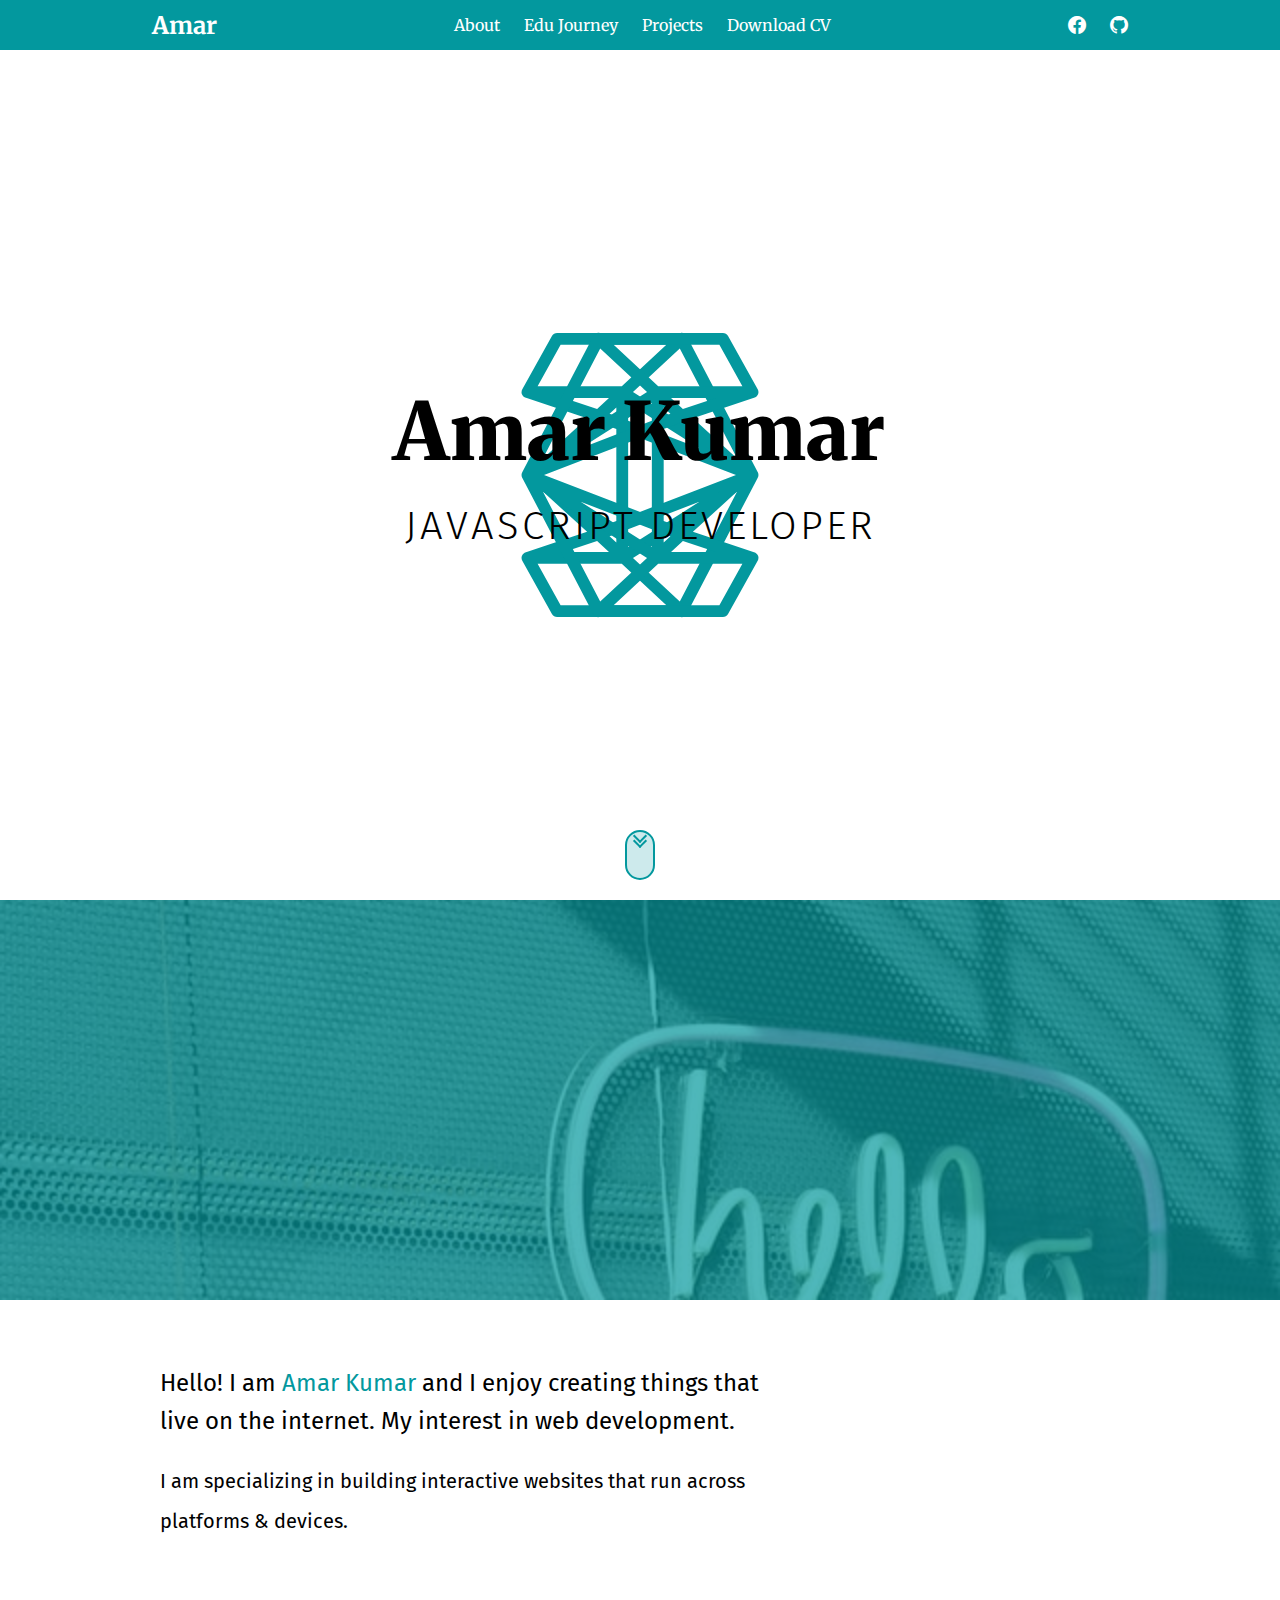
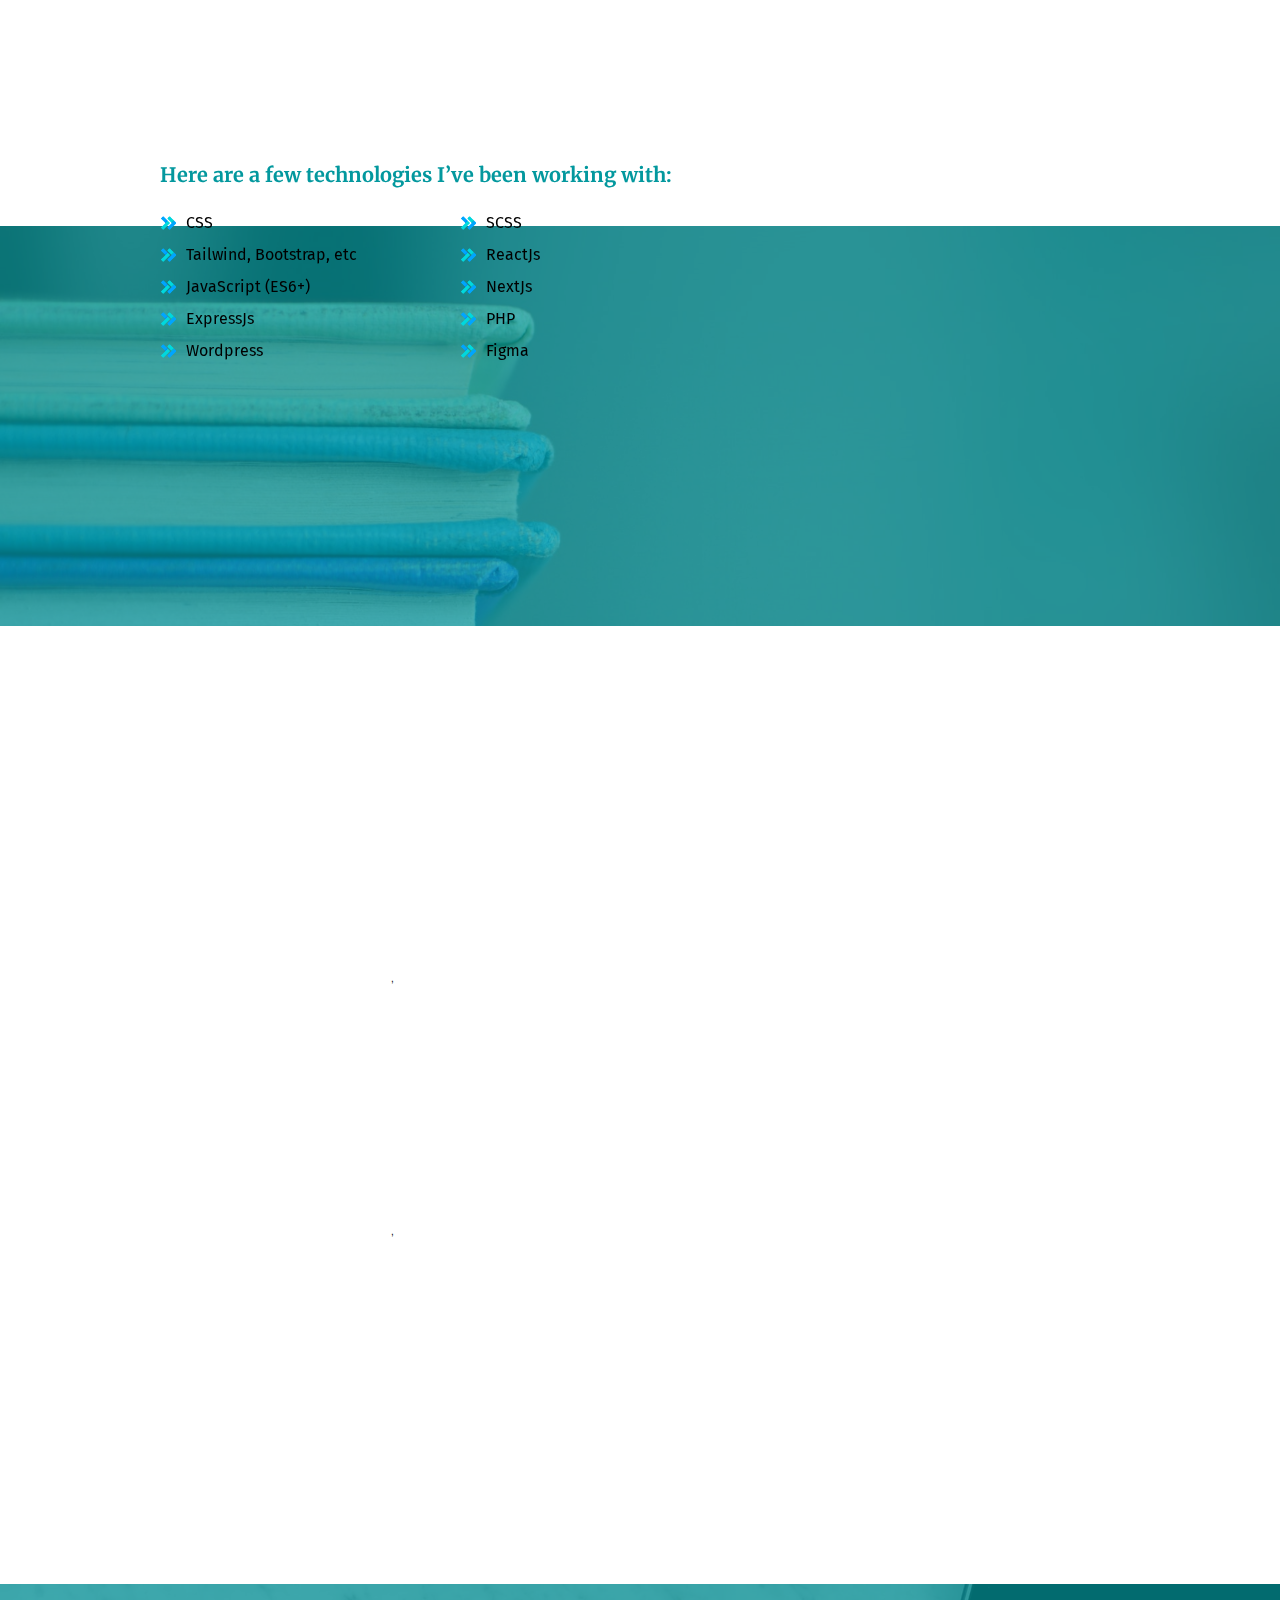
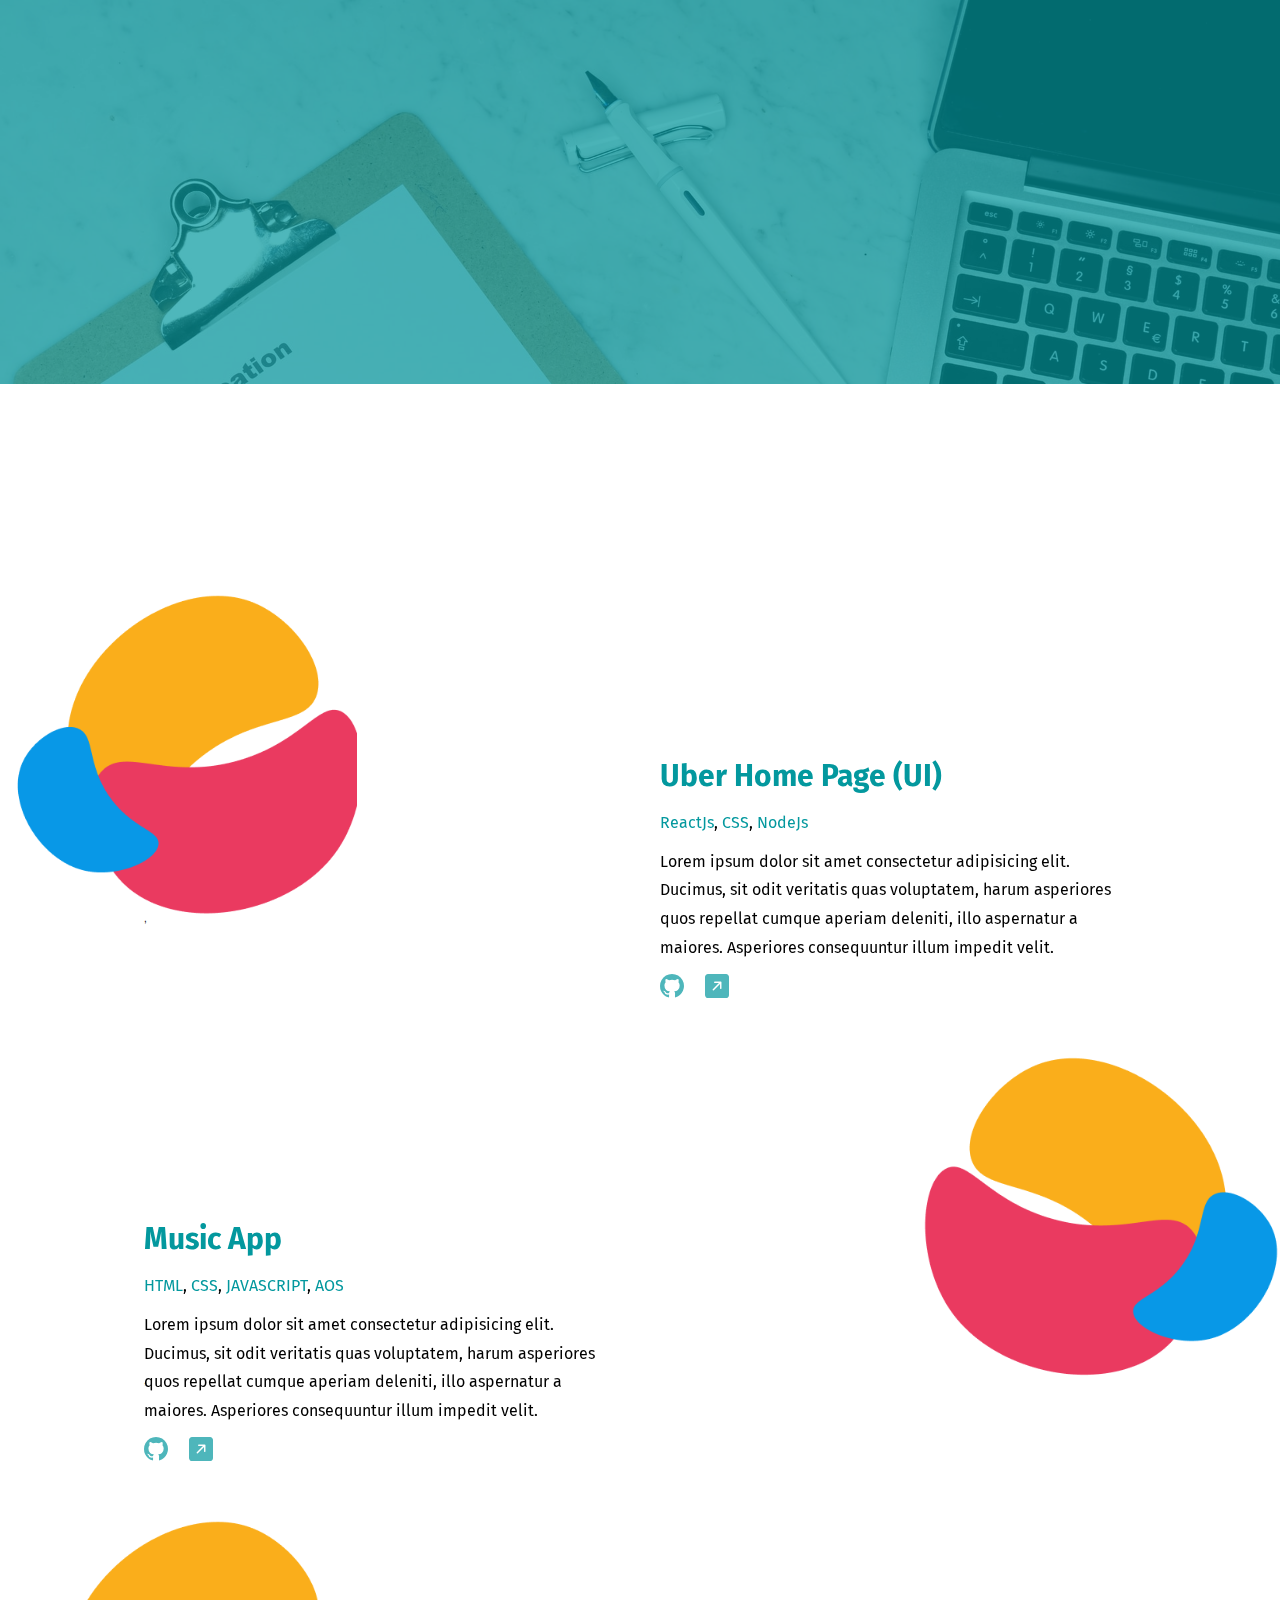
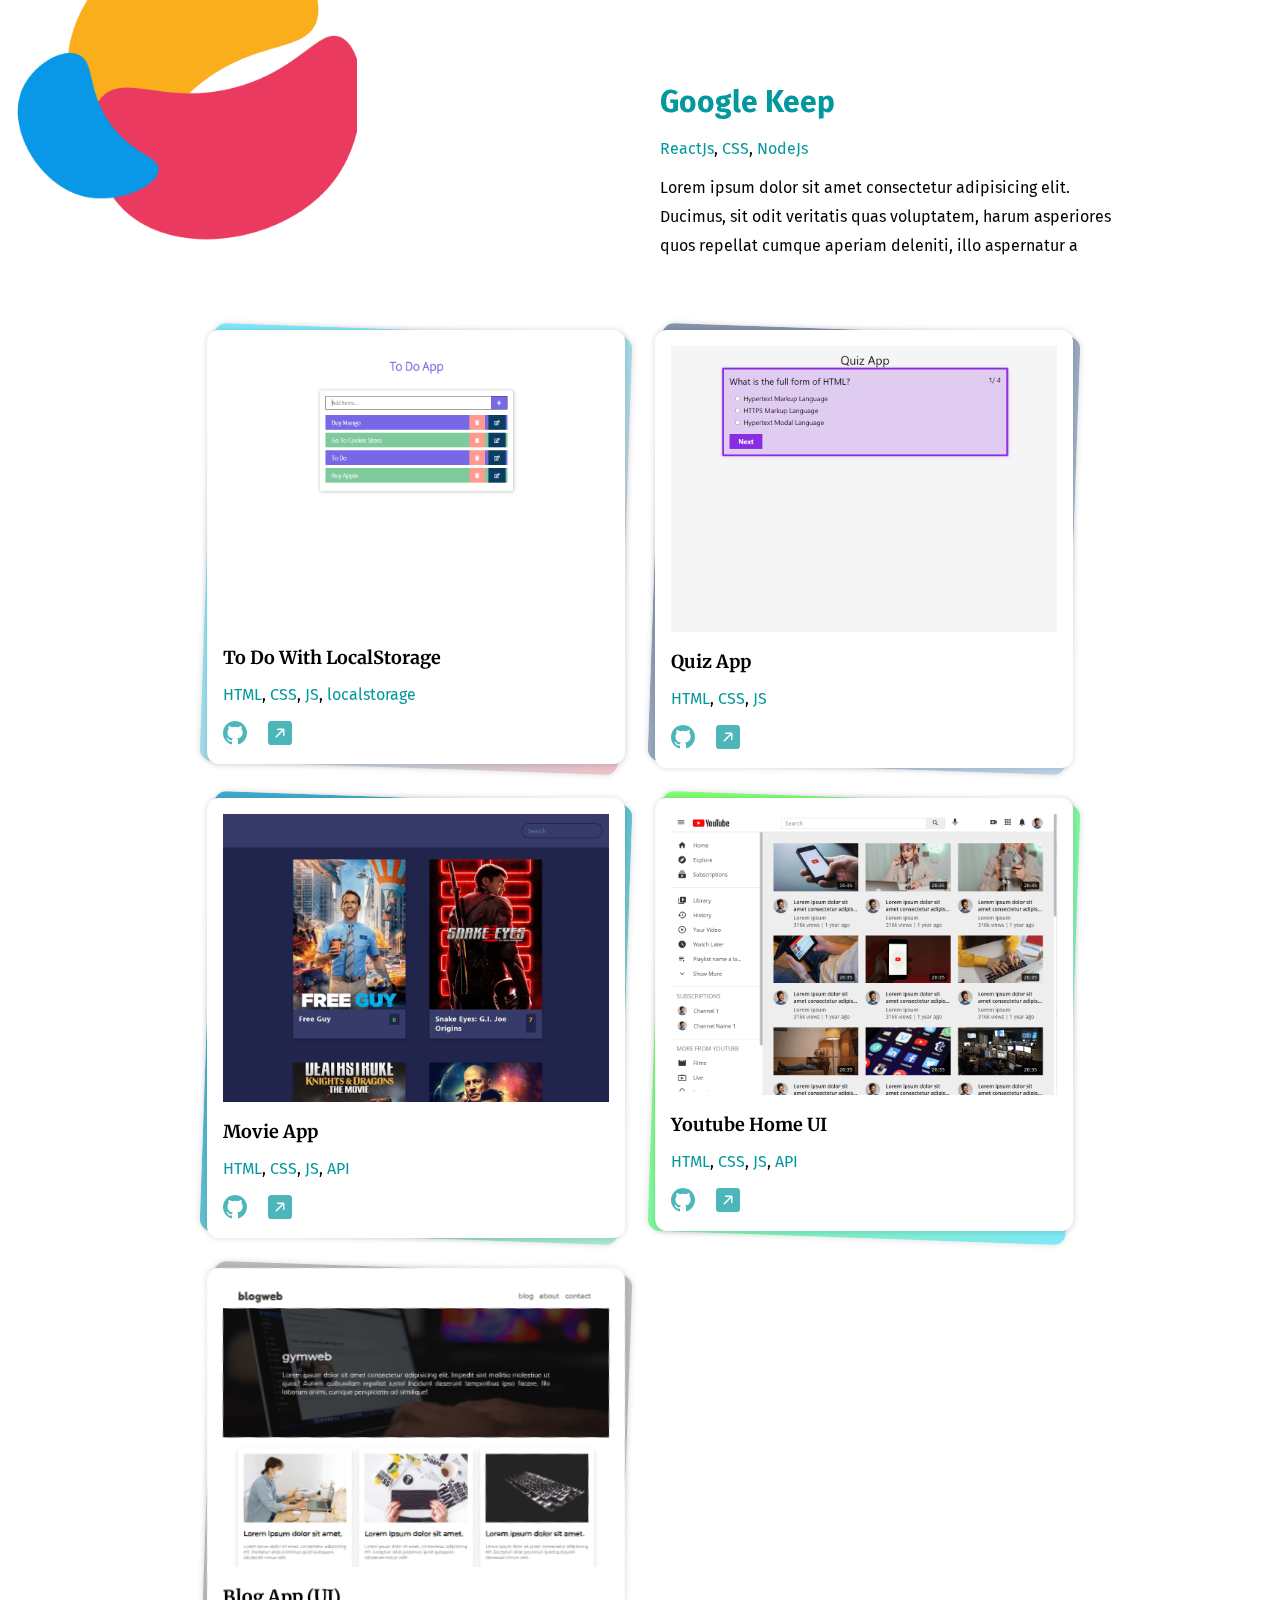
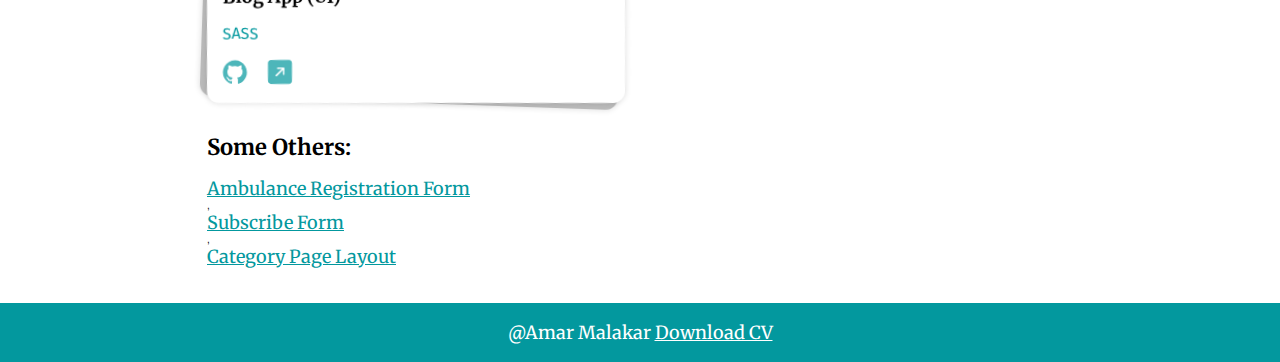
==== index.html @ fd473c99 "Add files via upload" ====
<!DOCTYPE html>
<html lang="en">
<head>
    <meta charset="UTF-8">
    <meta http-equiv="X-UA-Compatible" content="IE=edge">
    <meta name="viewport" content="width=device-width, initial-scale=1.0">
    <title>Amar Kumar</title>
    <link rel="stylesheet" href="./assets/css/main.css">
    <link rel="stylesheet" href="./assets/css/animation.css">
    <link rel="stylesheet" href="./assets/css/gradient.css">

    <link rel="stylesheet" href="https://unpkg.com/aos@next/dist/aos.css" />
</head>
<body>
    
<!-- Navbar -->
<nav id="navbar">
    <div class="container m-auto nav__container">
        <div class="nav__brand">
            <a href="#header">Amar</a>
        </div>
        <div class="uls" id="sideNav">
            <button class="nav__close--btn" onclick="closeSideNav()"><i class="bi bi-x"></i>
            </button>

            <ul class="nav__links">
                <li><a href="#about">About</a></li>
                <li><a href="#education">Edu Journey</a></li>
                <li><a href="#project">Projects</a></li>
                <li><a href="./Amar Kumar.pdf" download>Download CV</a></li>
            </ul>
            <ul class="nav__social">
                <li><a href="https://www.facebook.com/amar.malakar.142" target="_blank"><i class="bi bi-facebook"></i></a></li>
                <li><a href="https://github.com/amarmalakar" target="_blank"><i class="bi bi-github"></i></a></li>
            </ul>
        </div>
        <div class="nav__icon">
            <button onclick="openSideNav()"><i class="bi bi-list"></i></button>
        </div>
    </div>
</nav>

<!-- Header -->
<header id="header">
    <div>
        <h1>Amar Kumar</h1>
        <p class="sort">JAVASCRIPT DEVELOPER</p>
        <img src="./assets/images/svgs/icons8-3ds-max.svg" data-speed="8" class="header__img">
        <img src="./assets/images/svgs/icons8-3ds-max-rev.svg" data-speed="4" class="header__img">
    </div>
    <a class="header__next" href="#about">
        <div class="header__next--down"></div>
    </a>
</header>

<!-- About Section -->
<div class="intro__banner" id="about" style="background-image: url(./assets/images/adam-solomon-WHUDOzd5IYU-unsplash.jpg);">
    <div class="intro__banner--overlay">
        <div class="intro__banner--heading"
            data-aos="fade-up"
            data-aos-offset="200"
            data-aos-easing="ease-out"
        >About</div>
    </div>
</div>
<div class="container m-auto p-32-16">
    <div class="about p-32-16">
        <div class="portfolio__img--wrapper">
            <div class="portfolio__img--box">
                <div class="portfolio__img--bg" data-aos="zoom-in-left">
                    <img src="./assets/images/22.png" alt="" class="portfolio__img">
                </div>
            </div>
        </div>

        <div class="about--text">
            <p class="lg">Hello! I am <span>Amar Kumar</span> and I enjoy creating things that live on the internet. My interest in web development.</p>
            <p>I am specializing in building interactive websites that run across platforms & devices.</p>

            <div data-aos="slide-up">
                <h4>Here are a few technologies I’ve been working with:</h4>
                <ul class="about__list">
                    <li>CSS</li>
                    <li>SCSS</li>
                    <li>Tailwind, Bootstrap, etc</li>
                    <li>ReactJs</li>
                    <li>JavaScript (ES6+)</li>
                    <li>NextJs</li>
                    <li>ExpressJs</li>
                    <li>PHP</li>
                    <li>Wordpress</li>
                    <li>Figma</li>
                </ul>
            </div>
        </div>
    </div>
</div>

<!-- Educations -->
<div class="intro__banner" id="education" style="background-image: url(./assets/images/kimberly-farmer-lUaaKCUANVI-unsplash.jpg);">
    <div class="intro__banner--overlay">
        <div class="intro__banner--heading"
            data-aos="fade-up"
            data-aos-offset="200"
            data-aos-easing="ease-out"
        >Education</div>
    </div>
</div>
<div class="container-xs education--section p-15" id="">
    <div class="pencil" data-aos="flip-up">
        <div class="pencil__rub">
            <div class="pencil__rub--eraser"></div>
            <div class="pencil__rub--body"></div>
        </div>
        <div class="pencil__body">
            <div class="pencil__body--divider-1"></div>
            <div class="pencil__body--divider-2"></div>
        </div>
        <div class="pencil__nid">
            <div class="pencil__nid--wood"></div>
        </div>
    </div>

    <div class="edu__list">
        <ul class="edu__list--card"></ul>
    </div>
</div>


<!-- Project Sections -->
<div class="intro__banner" id="project">
    <div class="intro__banner--overlay">
        <div class="intro__banner--heading"
            data-aos="fade-up"
            data-aos-offset="200"
            data-aos-easing="ease-out"
        >Projects</div>
    </div>
</div>
<div class="project__section">
    <ul class="project__section--ul container m-auto" id="project__section__ul"></ul>
</div>

<div class="project__gallery--wrapper">
    <div class="project__gallery m-auto p-15" style="max-width: 896px;" id="projectGallery"></div>
</div>

<div class="m-auto p-15" style="max-width: 896px;" id="projectLinks">
    <h3>Some Others:</h3>
</div>

<footer>
    <p>
        <span>@Amar Malakar</span>
        <a href="./Amar Kumar.pdf" download>Download CV</a>
    </p>
</footer>

<!-- other stuffs -->
<div class="full__page--img" onclick="hideFullPageImg()">
    <i class="full__page--img-close bi bi-x-lg" onclick="hideFullPageImg()"></i>
    <img src="" alt="">
</div>


<script src="./assets/js/data.js"></script>
<script src="./assets/js/main.js"></script>

<script src="https://unpkg.com/aos@next/dist/aos.js"></script>
<script>
    AOS.init(
        {
            duration: "1000"
        }
    );
</script>

</body>
</html>
---- assets/css/main.css ----
@import url('https://fonts.googleapis.com/css2?family=Merriweather:ital,wght@0,300;0,400;0,700;0,900;1,700;1,900&display=swap');
@import url('https://fonts.googleapis.com/css2?family=Fira+Sans:ital,wght@0,300;0,400;0,600;0,700;0,800;0,900;1,400&display=swap');
@import url('https://cdn.jsdelivr.net/npm/bootstrap-icons@1.5.0/font/bootstrap-icons.css');
*, *::after, *::before {
    margin: 0;
    padding: 0;
    box-sizing: border-box;
}
:root {
    --primaryColor: #03989E;

    --pencilPrimaryColor: #03989E;
    --pencilBorderColor: #000;
    --pencilWoodColor: #966F33;
    --pencilNidColor: #333;

    --serif: 'Merriweather', serif;
    --sans: 'Fira Sans', sans-serif;
}

::-webkit-scrollbar {
    border: 1px solid #ddd;
    width: 12px;
    border-radius: 10px;
}
::-webkit-scrollbar-thumb {
    background-color: #03989E;
    background-image: linear-gradient(315deg, #03989E 0%, #7ee8fa 74%);
    border-radius: 10px;
}
::-webkit-scrollbar-track {
    border-radius: 10px;
    box-shadow: inset 0 0 8px rgba(3, 152, 158, 0.6);
}

html , body {font-family: sans-serif;}
html {scroll-behavior: smooth;font-size: 10px;}
button {cursor: pointer;}
p span {color: var(--primaryColor);}

.p-15 {padding: 15px;}
.py-15 {padding: 0 15px;}
.px-30 {padding: 30px 0;}
.p-32-16 {padding: 32px 16px;}
.m-auto {margin: auto;}
.bg-primary {background-color: var(--primaryColor);}
img, video {width: 100%;}

.container {max-width: 1024px;}
.container-xs {max-width: 768px;}

/* full__page--img start */
.full__page--img {
    display: none;
    width: 100%;
    height: 100vh;
    background-color: rgba(0, 0, 0, 0.65);
    position: fixed;
    top: 0;left: 0;
    overflow-y: auto;
}
.full__page--img img {
    padding: 15px;
    max-width: 768px;
    position: absolute;
    top: 50%;
    left: 50%;
    transform: translate(-50%, -50%);
}
.full__page--img-close {
    position: absolute;
    right: 12px;
    top: 12px;
    font-size: 3rem;
    color: #fff;
    cursor: pointer;
    z-index: 1;
}
.full__page--img-close:hover {
    color: var(--primaryColor);
    transform: scale(1.1);
}
/* full__page--img end */

/* intro__banner start */
.intro__banner {
    width: 100%;
    height: 400px;
    background-image: url(../images/markus-winkler-3Rn2EjoAC1g-unsplash.jpg);
    background-size: cover;
    overflow: hidden;
}
.intro__banner--overlay {
    width: 100%;
    height: 100%;
    background-color: rgba(3, 152, 158, .7);

    display: grid;
    place-items: center;
}
.intro__banner--heading {
    font-size: 16rem;
    font-weight: 900;
    color: #fff;
    font-family: var(--sans);
    letter-spacing: 5px;
    
    /* background-image: url(../images/markus-winkler-3Rn2EjoAC1g-unsplash.jpg);
    background-size: cover;
    -webkit-background-clip: text;
    -webkit-text-fill-color: transparent; */
}
/* intro__banner end */

/* navigation start */
nav {
    position: fixed;
    top: 0%;
    width: 100%;
    height: 50px;
    background-color: var(--primaryColor);
    z-index: 10000;
    transition: 0.5s;
}
.nav__container button {background-color: transparent;border: none;color: #fff;font-size: 3rem;}
.nav__container button:hover {color: #333;}
.nav__container a {
    font-size: 1.6rem;
    padding: 0 1.2rem;
    color: #fff;
    text-decoration: none;
    font-family: var(--serif);
}
.nav__container a:hover {color: #333;}
.nav__container {
    height: 100%;
    display: flex;
    align-items: center;
    padding: 0 1.2rem;
}
.nav__brand a {font-size: 2.4rem;font-weight: 700;}
.uls {flex: 1;display: flex;}
.uls > ul {list-style: none;display: flex;}
.nav__links {margin: auto;}
.nav__social a {font-size: 1.8rem;}
.nav__icon, .nav__close--btn {display: none;}
/* navigation end */

/* header */
header {
    width: 100%;
    height: calc(100vh - 50px);
    display: grid;
    place-items: center;
    overflow: hidden;
    position: relative;
    margin-top: 50px;
}
header > div {text-align: center;}
header > div > h1 {
    font-family: var(--serif);
    font-size: 8rem;
    font-weight: 900;
    margin-bottom: 2rem;
    animation-delay: 2s;
    animation: header__h1 3s ease-in-out;
}
header > div > p.sort {
    font-family: var(--sans);
    font-size: 4rem;
    font-weight: 300;
    letter-spacing: 3px;
    animation-delay: 2s;
    animation: header__sort 3s ease-in-out;
    margin-bottom: 2rem;
}
header .header__next {
    position: absolute;
    bottom: 7rem;
    left: calc(50% - 15px);
}
.header__next--down {
    height: 50px;
    width: 30px;
    border: 2px solid var(--primaryColor);
    background-color: rgba(3, 152, 158, .2);
    position: absolute;
    border-radius: 50px;
    cursor: pointer;
}
.header__next--down::before,
.header__next--down::after {
    content: "";
    position: absolute;
    top: 20%;
    left: 50%;
    height: 10px;
    width: 10px;
    transform: translate(-50%, -100%) rotate(45deg);
    border: 2px solid var(--primaryColor);
    border-top: transparent;
    border-left: transparent;
    animation: header__scroll 1s ease-in-out infinite;
}
.header__next--down::before {
  top: 30%;
  animation-delay: 0.3s;
  /* animation: scroll-down 1s ease-in-out infinite; */
}

.header__img {
    max-width: 296px;
    position: absolute;
    left: calc(50% - 148px);
    top: calc(50% - 148px);
    z-index: -1;
}
/* header end */

/* about start */
.about {
    display: flex;
    flex-direction: row-reverse;
    align-items: start;
}
.portfolio__img--wrapper {
    position: sticky;
    position: -webkit-sticky;
    top: 60px;
    margin-left: 60px;
}
.portfolio__img--box {
    position: relative;
    text-align: center;
}
.portfolio__img--bg {
    background-color: #eec0c6;
    background-image: linear-gradient(315deg, #eec0c6 0%, #7ee8fa 74%);
    width: 300px;
    height: 300px;
    border-radius: 30% 70% 35% 65% / 33% 43% 57% 67%;
    display: inline-block;
    box-shadow: inset 1px 1px 10px #333;
}
.portfolio__img {
    width: 300px;
    position: absolute;
    left: calc(50% - 150px);
    /* box-shadow: inset 1px 1px 20px #333; */
    filter: drop-shadow(1px 1px 8px #333);
}
.about--text h1 {font-size: 6rem;font-family: var(--serif);font-weight: 700;margin-bottom: 2rem;}
.about--text h4 {font-size: 2rem;font-family: var(--serif);color: var(--primaryColor);margin-bottom: 2rem;}
.about--text p {font-size: 2rem;font-family: var(--sans);line-height: 2;margin-bottom: 1.6rem;}
.about--text p.lg {font-size: 2.4rem;margin-bottom: 2rem;line-height: 1.6;}
.about__list {
    font-family: var(--sans);
    font-size: 1.6rem;
    list-style: none;

    display: grid;
    grid-template-columns: repeat(2, 1fr);
}
.about__list li {
    line-height: 2;
    display: flex;
    align-items: center;
}
.about__list li::before {
    content: '';
    height: 1.6rem;
    width: 1.6rem;
    background-image: url(../images/svgs/right-arrow-1.png);
    background-size: cover;
    margin-right: 1rem;
}
/* about end */

/* education code start */
.education--section {
    margin: 60px auto;
    display: flex;
}
.pencil {
    margin-right: 60px;
    width: 60px;

    display: flex;
    flex-direction: column;

    transform: rotate(1deg);
}
.pencil__rub {
    width: 100%;
    height: 100px;
}
.pencil__rub--eraser {
    height: 60px;
    background-color: var(--pencilPrimaryColor);
    border-top-left-radius: 25px;
    border-top-right-radius: 25px;
    border: 3px solid var(--pencilBorderColor);
    border-bottom: none;
}
.pencil__rub--body {
    height: 40px;
    background-color: #ffd900;
}

.pencil__body {
    width: 100%;
    background-color: var(--pencilPrimaryColor);
    flex: 1;
    min-height: 200px;
    border-left: 3px solid var(--pencilBorderColor);
    border-right: 3px solid var(--pencilBorderColor);

    display: flex;
    justify-content: space-around;
}
.pencil__body--divider-1,
.pencil__body--divider-2 {
    height: 100%;
    width: 3px;
    background-color: var(--pencilBorderColor);
}

.pencil__nid {
    width: 100%;
    height: 100px;
}
.pencil__nid--wood {
    width: 0;
    height: 0;
    border-style: solid;
    border-width: 70px 30px 0 30px;
    border-color: var(--pencilWoodColor) transparent transparent transparent;
    position: relative;
}
.pencil__nid--wood::after {
    position: absolute;
    content: '';
    border-style: solid;
    border-width: 30px 10px 0 10px;
    border-color: var(--pencilNidColor) transparent transparent transparent;
    left: -10px;
    top: -25px;
}

.edu__list {flex: 1;padding: 30px 0;}
.edu__list--card {list-style: none;}
.edu__list--card li {
    background-color: #fff;
    box-shadow: 0 0 6px 3px rgba(0, 0, 0, 0.15);
    padding: 16px;
    border-radius: 16px;
    font-family: var(--serif);
    margin-bottom: 6rem;
}
.edu__list--card li > h3 {font-size: 3.2rem;font-weight: 900;color: var(--primaryColor);}
.edu__list--card li > h4 {font-size: 1.4rem;font-weight: 400;margin-bottom: 2rem;}
.edu__list--card li > p {font-size: 1.8rem;line-height: 2;font-family: var(--sans);}
.edu__list--card li > p span {
    color: var(--primaryColor);
}
/* education code end */


/* project__section */
.project__section {
    margin: 60px 0;
    overflow: hidden;
}
.project__section--ul {
    list-style: none;
    padding: 16px;
}
.project__section--li {
    display: flex;
    flex-wrap: wrap;
    justify-content: space-between;
    align-items: center;
    margin-bottom: 100px;
}
.project__section--image img {
    box-shadow: 1px 1px 10px rgba(0, 0, 0, 0.25);
    border-radius: 16px;
}
.project__section--image img:hover {
    cursor: pointer;
    transform: scale(1.03)!important;
}
.project__section--image {
    width: 48%;
    position: relative;
}
.project__section--image::after {
    content: '';
    position: absolute;
    bottom: -30%;
    left: -30%;
    z-index: -1;
    width: 356px;
    height: 356px;
    background-image: url(../images/svgs/shape-pattern1.png);
    background-size: cover;
}
.project__section--text {
    width: 48%;
    font-family: var(--sans);
}
.project__section--text h3 {
    font-size: 3rem;
    color: var(--primaryColor);
    margin-bottom: 1.5rem;
}
.project__section--text p {
    font-size: 1.6rem;
    font-weight: 400;
    line-height: 1.8;
    margin-bottom: 1rem;
}
.project__section--text p span {
    color: var(--primaryColor);
}
.project__section--tags {font-size: 1.6rem;}

.project__section--li:nth-child(even) {
    flex-direction: row-reverse;
}
.project__section--li:nth-child(even) > .project__section--image::after {
    background-image: url(../images/svgs/shape-pattern2.png);
    left: unset;
    right: -30%;
}
.project__section--btns a {
    color: var(--primaryColor);
    opacity: .7;
    font-size: 2.4rem;
    margin-right: 1.8rem;
}
.project__section--btns a:hover {
    opacity: 1;
}
/* project__section */

.project__gallery {
    display: grid;
    grid-template-columns: repeat(auto-fill, minmax(296px, 1fr));
    grid-gap: 30px;
}
.project__rotate__card {
    background-color: #bbb;
    transform: rotate(2deg);
    border-radius: 12px;
    box-shadow: 0 0 6px 0 rgba(0, 0, 0, .15);
}
.project__card {
    transform: rotate(-2deg);
    padding: 16px;
    box-shadow: 0 0 6px 0 rgba(0, 0, 0, .15);
    background-color: #fff;
}
.project__card {border-radius: 12px;}
.project__card > img {margin-bottom: 16px;}
.project__card > h3 {font-family: var(--serif);margin-bottom: 16px;font-size: 1.8rem;}
.project__card > p {font-family: var(--sans);margin-bottom: 16px;}
@media (max-width: 648px) {
    .project__gallery--wrapper {
        max-width: 396px;
        margin: auto;
    }
}

.project__link {
    display: block;
    font-family: var(--serif);
    font-size: 1.8rem;
    color: var(--primaryColor);
}
.project__link:hover {
    font-weight: 700;
    background-color: var(--primaryColor);
    color: #fff;
    text-decoration: none;
}

#projectLinks h3 {
    font-family: var(--serif);
    font-size: 2.2rem;
    font-weight: 700;
    margin-bottom: 1.6rem;
}
/* footer start */
footer {
    background-color: var(--primaryColor);
    padding: 1.8rem;
    text-align: center;
    font-family: var(--serif);
    margin-top: 2rem;
}
footer > p {font-size: 1.8rem;}
footer > p > span {color: #fff;}
footer > p > a {color: #fff;}
footer > p > a:hover {color: var(--pencilBorderColor);}
/* footer end */

@media (min-width: 896px) {
    .uls {display: flex!important;}
}
@media (max-width: 896px) {
    html {font-size: 9px;}
    /* header */
    header > div > h1 {font-size: 6rem;}
    header > div > p.sort {font-size: 2rem;}
    .header__img {
        max-width: 236px;
        left: calc(50% - 106px);
        top: calc(50% - 118px);
    }

    /* intro__banner */
    .intro__banner {
        height: 300px;
    }
    .intro__banner--heading {
        font-size: 12rem;
    }

    /* navbar */
    .nav__container {justify-content: space-between;}
    .nav__icon {display: block;}
    .uls {
        display: block;
        width: 250px;
        height: 100vh;
        background-color: #fff;
        box-shadow: 0 0 6px 3px rgba(0, 0, 0, .15);
        position: fixed;
        top: 0;
        right: 0;
        display: none;
        z-index: 1;
    }
    .uls a,
    .uls button {color: #333;}
    .nav__close--btn {display: block;margin: 16px 16px 16px auto;}

    .uls > ul.nav__links {display: block;}
    .nav__links li a {display: block;padding: 1.2rem 2rem;border-bottom: 1px solid #ddd;}
    .nav__links li a:hover {color: #fff;background-color: var(--primaryColor);}

    .nav__social {position: absolute;bottom: 30px;}
    .nav__social a {color: var(--primaryColor);font-size: 2rem;}
    .uls > ul.nav__social {width: 100%;justify-content: center;}
    /* navbar end */

    /* about */
    .about {
        align-items: center;
        flex-direction: column;
    }
    .portfolio__img--wrapper {
        position: unset;
        margin-bottom: 100px;
        margin-left: 0;
    }

    .pencil {
        margin-right: 30px;
        transform: rotate(.4deg);
    }

    /* project__section--ul */
    .project__section--ul {
        max-width: 536px;
    }
    .project__section--li {
        display: block;
        margin-bottom: 3rem;
    }
    .project__section--image,
    .project__section--text {
        width: 100%;
    }
    .project__section--image {margin-bottom: 2rem;}
    .project__section--image::after {
        display: none;
    }
}
@media (max-width: 596px) {
    /* header */
    header > div > h1 {font-size: 5rem;}
    header > div > p.sort {font-size: 2rem;}
    .header__img {
        max-width: 212px;
        left: calc(50% - 106px);
        top: calc(50% - 106px);
    }

    /* intro__banner */
    .intro__banner {
        height: 200px;
    }
    .intro__banner--heading {
        font-size: 7rem;
        font-weight: 900;
    }

    .pencil {
        margin-right: 15px;
        width: 50px;
    }
    .pencil__nid--wood {
        border-width: 60px 25px 0 25px;
    }
}
@media (max-width: 424px) {
    header > div > h1 {font-size: 3.8rem;}
    header > div > p.sort {font-size: 1.8rem;}
}
---- assets/css/animation.css ----
@keyframes header__h1 {
    0% {
        opacity: 0;
        margin-right: 100px;
    }
}
@keyframes header__sort {
    0% {
        opacity: 0;
        margin-left: 100px;
    }
}
@keyframes header__scroll {
    0% {
        /* top:20%; */
        opacity: 0;
    }
    30% {
        opacity: 1;
    }
    60% {
        opacity: 1;
    }
    100% {
        top: 90%;
        opacity: 0;
    }
}
---- assets/css/gradient.css ----
.first {
    background-color: #eec0c6;
    background-image: linear-gradient(315deg, #eec0c6 0%, #7ee8fa 74%);
}
.second {
    background-color: #bdd4e7;
    background-image: linear-gradient(315deg, #bdd4e7 0%, #8693ab 74%);
}
.third {
    background-color: #abe9cd;
    background-image: linear-gradient(315deg, #abe9cd 0%, #3eadcf 74%);
}
.fourth {
    background-color: #7ee8fa;
    background-image: linear-gradient(315deg, #7ee8fa 0%, #80ff72 74%);
}
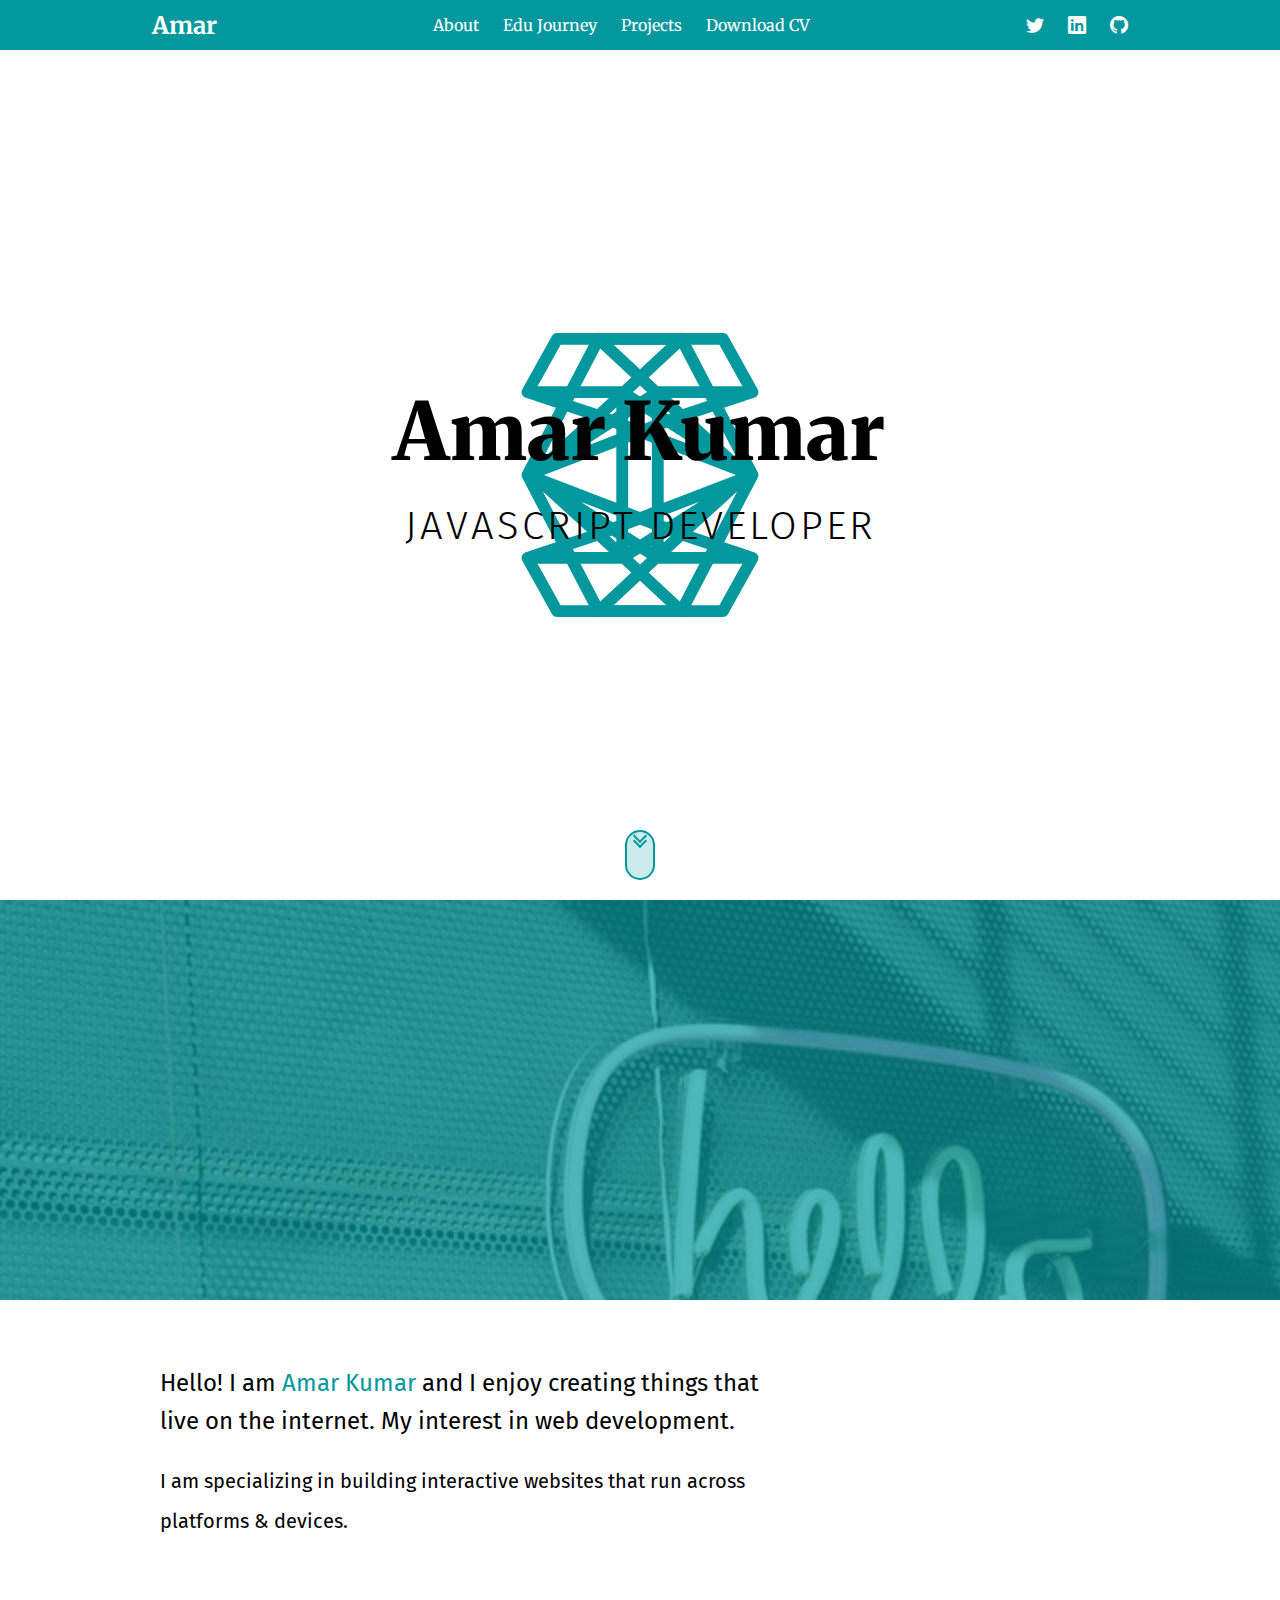
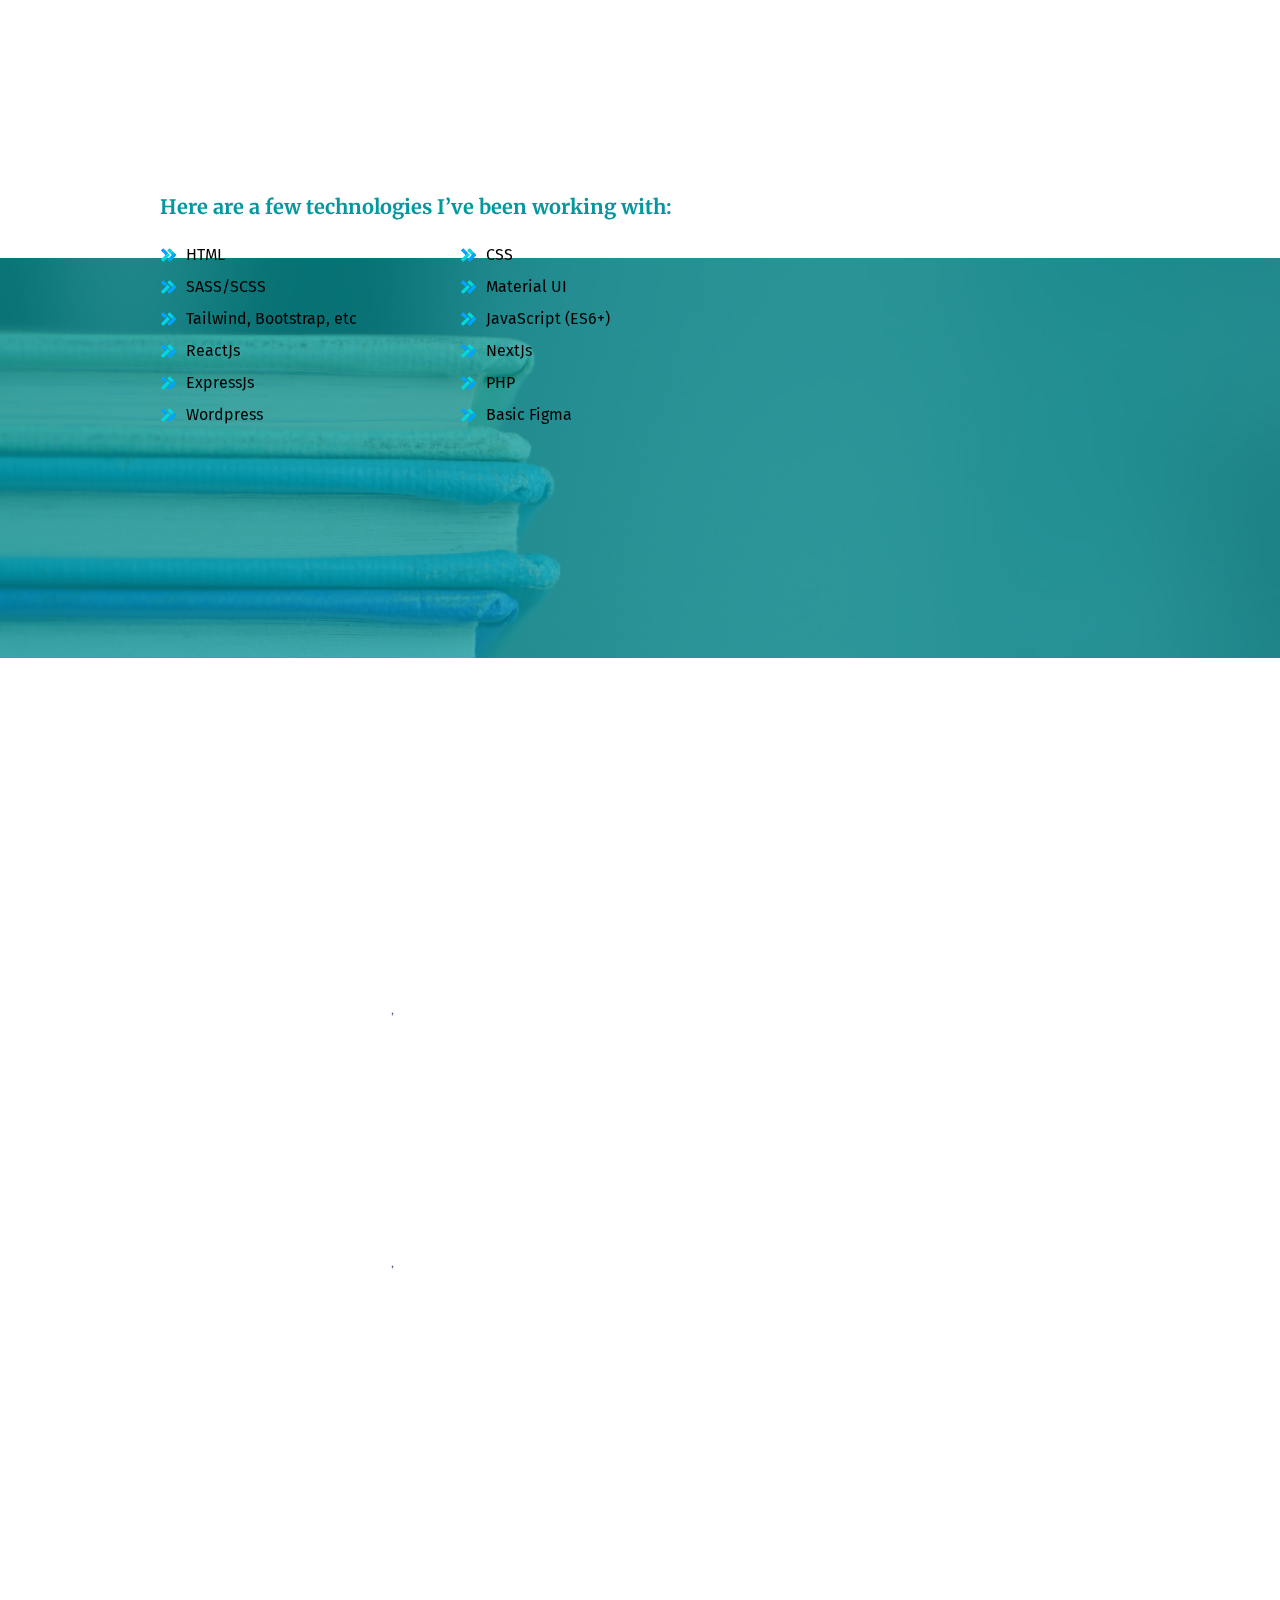
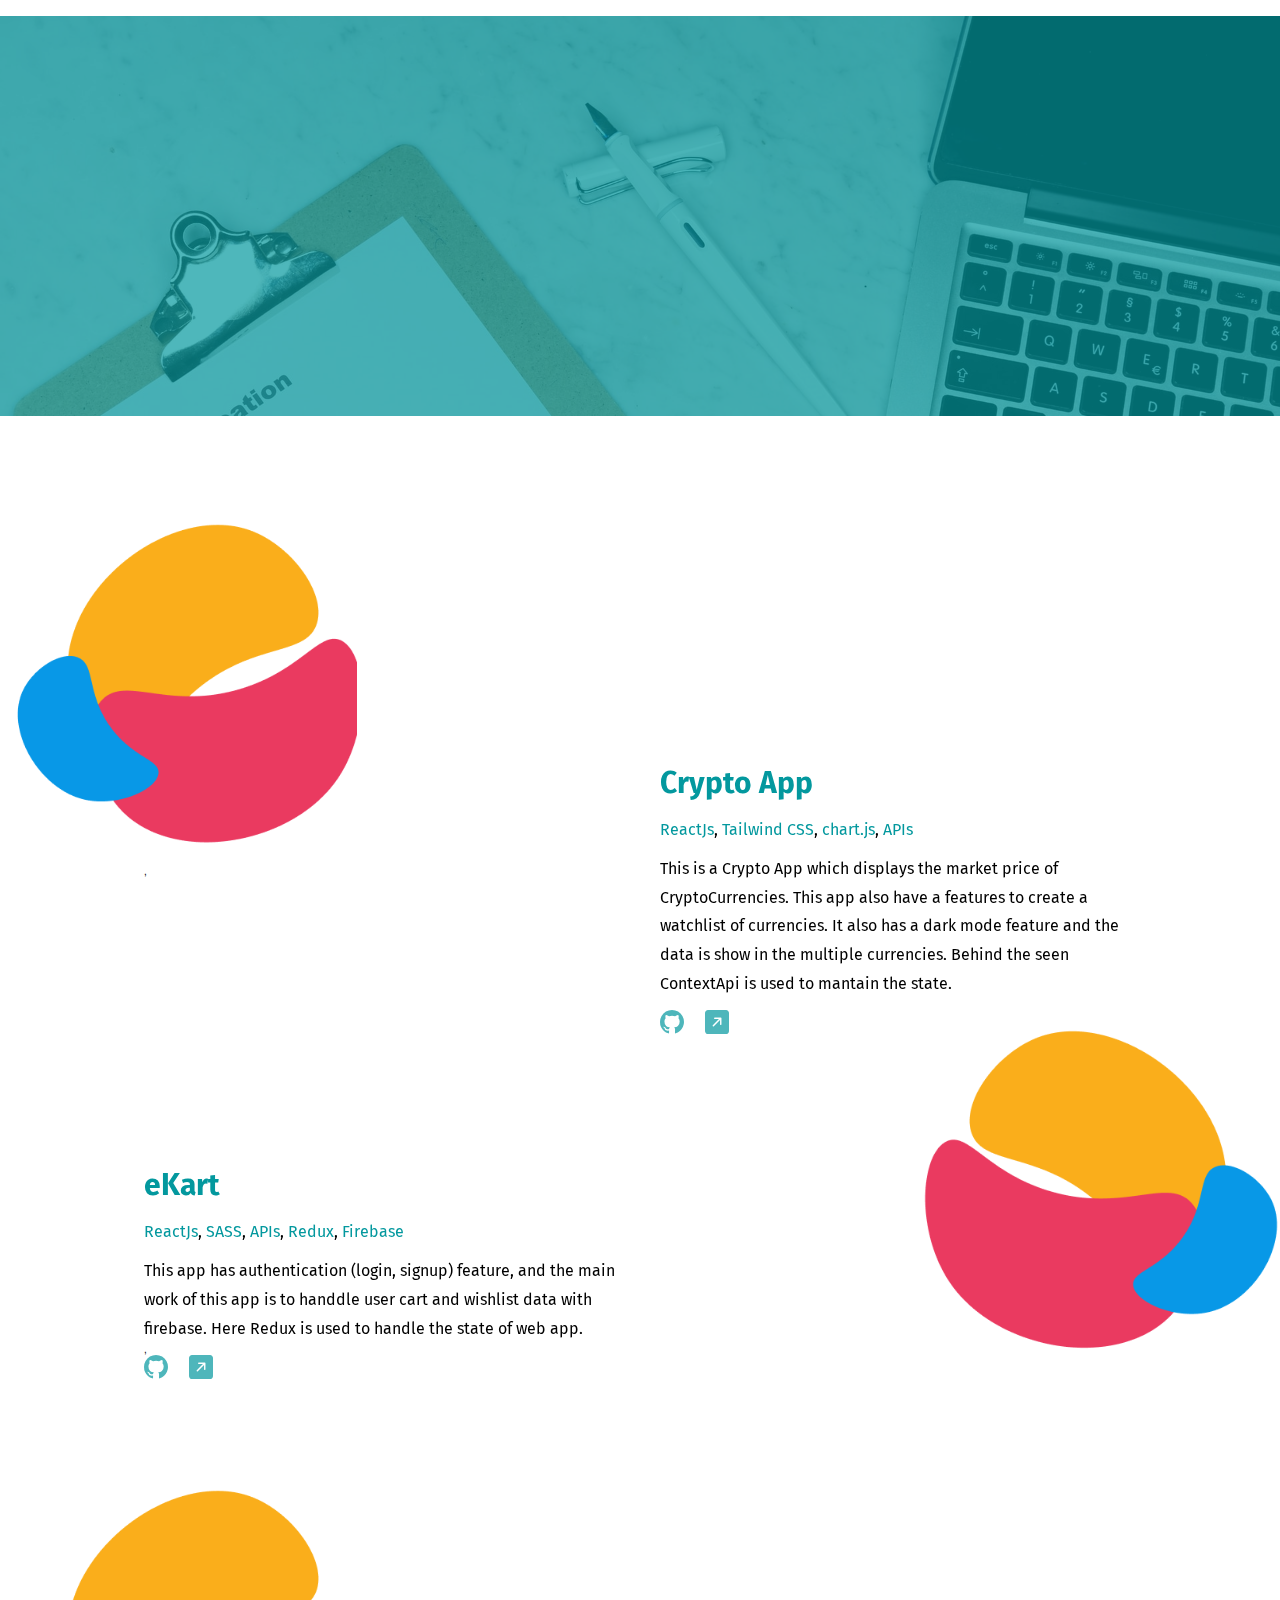
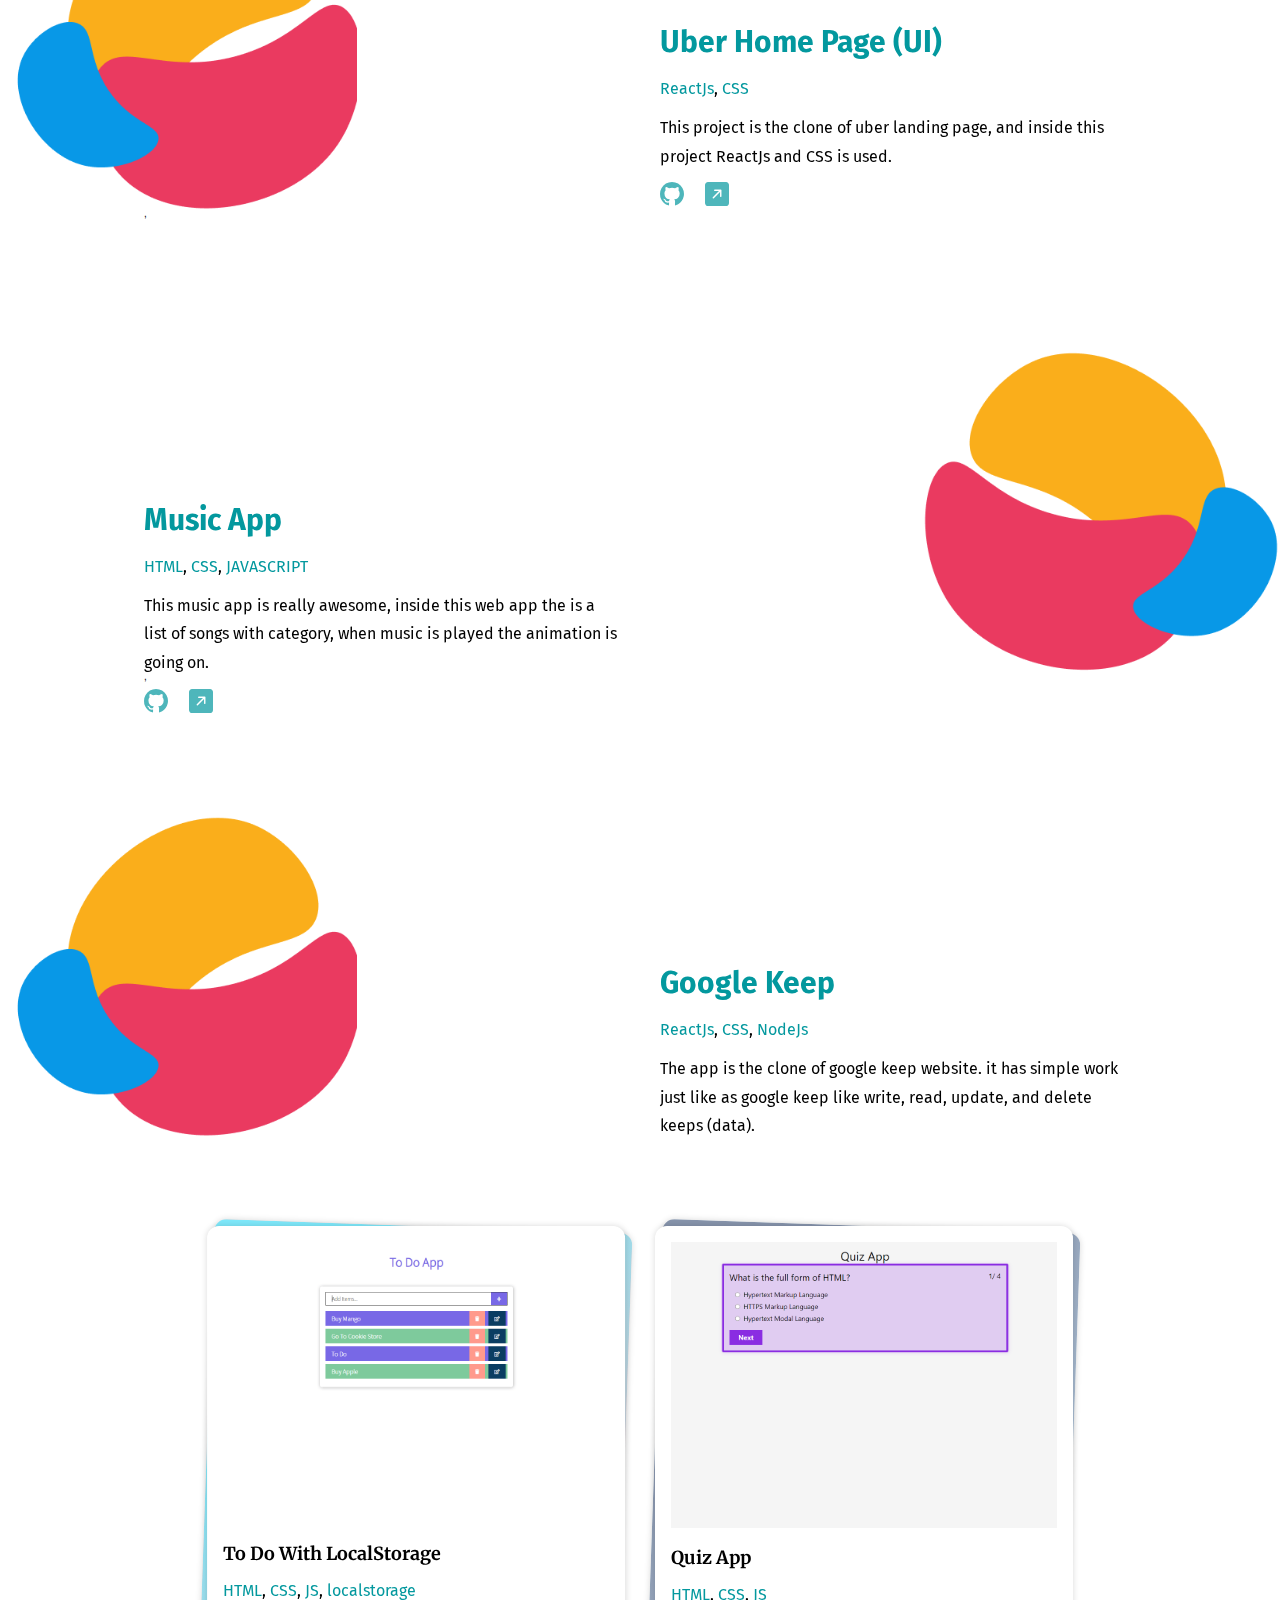
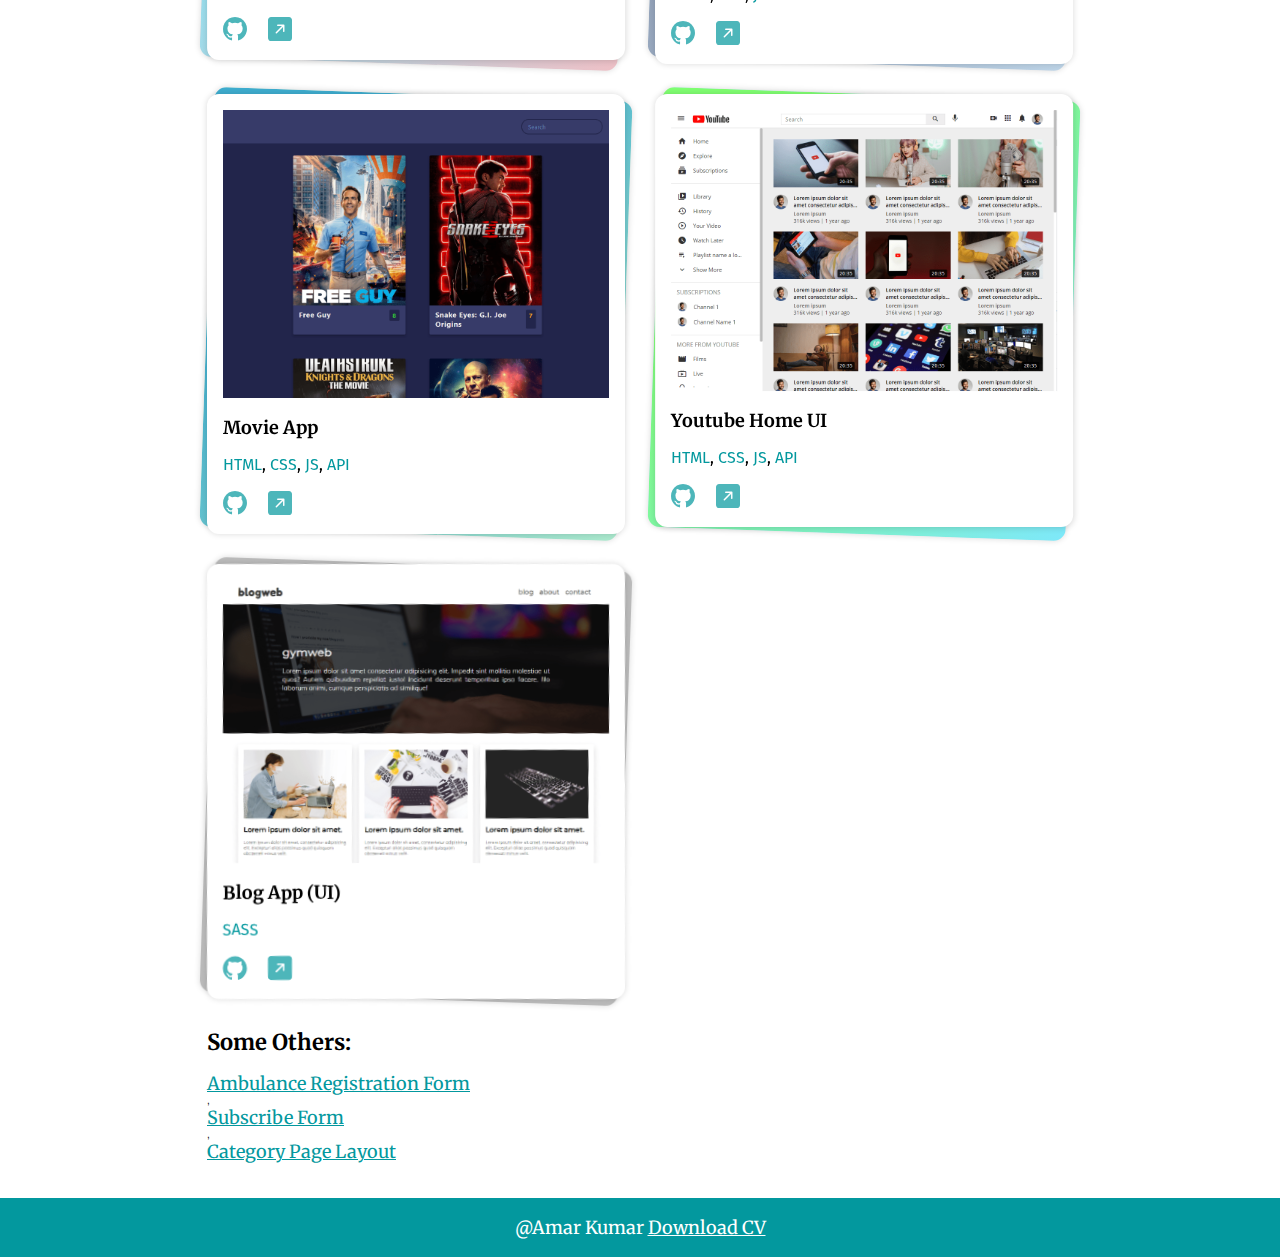
==== commit ae830e36: "updating portfolio..." ====
--- a/index.html
+++ b/index.html
@@ -1,179 +1,182 @@
-<!DOCTYPE html>
-<html lang="en">
-<head>
-    <meta charset="UTF-8">
-    <meta http-equiv="X-UA-Compatible" content="IE=edge">
-    <meta name="viewport" content="width=device-width, initial-scale=1.0">
-    <title>Amar Kumar</title>
-    <link rel="stylesheet" href="./assets/css/main.css">
-    <link rel="stylesheet" href="./assets/css/animation.css">
-    <link rel="stylesheet" href="./assets/css/gradient.css">
-
-    <link rel="stylesheet" href="https://unpkg.com/aos@next/dist/aos.css" />
-</head>
-<body>
-    
-<!-- Navbar -->
-<nav id="navbar">
-    <div class="container m-auto nav__container">
-        <div class="nav__brand">
-            <a href="#header">Amar</a>
-        </div>
-        <div class="uls" id="sideNav">
-            <button class="nav__close--btn" onclick="closeSideNav()"><i class="bi bi-x"></i>
-            </button>
-
-            <ul class="nav__links">
-                <li><a href="#about">About</a></li>
-                <li><a href="#education">Edu Journey</a></li>
-                <li><a href="#project">Projects</a></li>
-                <li><a href="./Amar Kumar.pdf" download>Download CV</a></li>
-            </ul>
-            <ul class="nav__social">
-                <li><a href="https://www.facebook.com/amar.malakar.142" target="_blank"><i class="bi bi-facebook"></i></a></li>
-                <li><a href="https://github.com/amarmalakar" target="_blank"><i class="bi bi-github"></i></a></li>
-            </ul>
-        </div>
-        <div class="nav__icon">
-            <button onclick="openSideNav()"><i class="bi bi-list"></i></button>
-        </div>
-    </div>
-</nav>
-
-<!-- Header -->
-<header id="header">
-    <div>
-        <h1>Amar Kumar</h1>
-        <p class="sort">JAVASCRIPT DEVELOPER</p>
-        <img src="./assets/images/svgs/icons8-3ds-max.svg" data-speed="8" class="header__img">
-        <img src="./assets/images/svgs/icons8-3ds-max-rev.svg" data-speed="4" class="header__img">
-    </div>
-    <a class="header__next" href="#about">
-        <div class="header__next--down"></div>
-    </a>
-</header>
-
-<!-- About Section -->
-<div class="intro__banner" id="about" style="background-image: url(./assets/images/adam-solomon-WHUDOzd5IYU-unsplash.jpg);">
-    <div class="intro__banner--overlay">
-        <div class="intro__banner--heading"
-            data-aos="fade-up"
-            data-aos-offset="200"
-            data-aos-easing="ease-out"
-        >About</div>
-    </div>
-</div>
-<div class="container m-auto p-32-16">
-    <div class="about p-32-16">
-        <div class="portfolio__img--wrapper">
-            <div class="portfolio__img--box">
-                <div class="portfolio__img--bg" data-aos="zoom-in-left">
-                    <img src="./assets/images/22.png" alt="" class="portfolio__img">
-                </div>
-            </div>
-        </div>
-
-        <div class="about--text">
-            <p class="lg">Hello! I am <span>Amar Kumar</span> and I enjoy creating things that live on the internet. My interest in web development.</p>
-            <p>I am specializing in building interactive websites that run across platforms & devices.</p>
-
-            <div data-aos="slide-up">
-                <h4>Here are a few technologies I’ve been working with:</h4>
-                <ul class="about__list">
-                    <li>CSS</li>
-                    <li>SCSS</li>
-                    <li>Tailwind, Bootstrap, etc</li>
-                    <li>ReactJs</li>
-                    <li>JavaScript (ES6+)</li>
-                    <li>NextJs</li>
-                    <li>ExpressJs</li>
-                    <li>PHP</li>
-                    <li>Wordpress</li>
-                    <li>Figma</li>
-                </ul>
-            </div>
-        </div>
-    </div>
-</div>
-
-<!-- Educations -->
-<div class="intro__banner" id="education" style="background-image: url(./assets/images/kimberly-farmer-lUaaKCUANVI-unsplash.jpg);">
-    <div class="intro__banner--overlay">
-        <div class="intro__banner--heading"
-            data-aos="fade-up"
-            data-aos-offset="200"
-            data-aos-easing="ease-out"
-        >Education</div>
-    </div>
-</div>
-<div class="container-xs education--section p-15" id="">
-    <div class="pencil" data-aos="flip-up">
-        <div class="pencil__rub">
-            <div class="pencil__rub--eraser"></div>
-            <div class="pencil__rub--body"></div>
-        </div>
-        <div class="pencil__body">
-            <div class="pencil__body--divider-1"></div>
-            <div class="pencil__body--divider-2"></div>
-        </div>
-        <div class="pencil__nid">
-            <div class="pencil__nid--wood"></div>
-        </div>
-    </div>
-
-    <div class="edu__list">
-        <ul class="edu__list--card"></ul>
-    </div>
-</div>
-
-
-<!-- Project Sections -->
-<div class="intro__banner" id="project">
-    <div class="intro__banner--overlay">
-        <div class="intro__banner--heading"
-            data-aos="fade-up"
-            data-aos-offset="200"
-            data-aos-easing="ease-out"
-        >Projects</div>
-    </div>
-</div>
-<div class="project__section">
-    <ul class="project__section--ul container m-auto" id="project__section__ul"></ul>
-</div>
-
-<div class="project__gallery--wrapper">
-    <div class="project__gallery m-auto p-15" style="max-width: 896px;" id="projectGallery"></div>
-</div>
-
-<div class="m-auto p-15" style="max-width: 896px;" id="projectLinks">
-    <h3>Some Others:</h3>
-</div>
-
-<footer>
-    <p>
-        <span>@Amar Malakar</span>
-        <a href="./Amar Kumar.pdf" download>Download CV</a>
-    </p>
-</footer>
-
-<!-- other stuffs -->
-<div class="full__page--img" onclick="hideFullPageImg()">
-    <i class="full__page--img-close bi bi-x-lg" onclick="hideFullPageImg()"></i>
-    <img src="" alt="">
-</div>
-
-
-<script src="./assets/js/data.js"></script>
-<script src="./assets/js/main.js"></script>
-
-<script src="https://unpkg.com/aos@next/dist/aos.js"></script>
-<script>
-    AOS.init(
-        {
-            duration: "1000"
-        }
-    );
-</script>
-
-</body>
+<!DOCTYPE html>
+<html lang="en">
+<head>
+    <meta charset="UTF-8">
+    <meta http-equiv="X-UA-Compatible" content="IE=edge">
+    <meta name="viewport" content="width=device-width, initial-scale=1.0">
+    <title>Amar Kumar</title>
+    <link rel="stylesheet" href="./assets/css/main.css">
+    <link rel="stylesheet" href="./assets/css/animation.css">
+    <link rel="stylesheet" href="./assets/css/gradient.css">
+
+    <link rel="stylesheet" href="https://unpkg.com/aos@next/dist/aos.css" />
+</head>
+<body>
+    
+<!-- Navbar -->
+<nav id="navbar">
+    <div class="container m-auto nav__container">
+        <div class="nav__brand">
+            <a href="#header">Amar</a>
+        </div>
+        <div class="uls" id="sideNav">
+            <button class="nav__close--btn" onclick="closeSideNav()"><i class="bi bi-x"></i>
+            </button>
+
+            <ul class="nav__links">
+                <li><a href="#about">About</a></li>
+                <li><a href="#education">Edu Journey</a></li>
+                <li><a href="#project">Projects</a></li>
+                <li><a href="./Amar Kumar.pdf" download>Download CV</a></li>
+            </ul>
+            <ul class="nav__social">
+                <li><a href="https://twitter.com/theamar_malakar" target="_blank"><i class="bi bi-twitter"></i></a></li>
+                <li><a href="https://www.linkedin.com/in/amar-malakar/" target="_blank"><i class="bi bi-linkedin"></i></a></li>
+                <li><a href="https://github.com/amarmalakar" target="_blank"><i class="bi bi-github"></i></a></li>
+            </ul>
+        </div>
+        <div class="nav__icon">
+            <button onclick="openSideNav()"><i class="bi bi-list"></i></button>
+        </div>
+    </div>
+</nav>
+
+<!-- Header -->
+<header id="header">
+    <div>
+        <h1>Amar Kumar</h1>
+        <p class="sort">JAVASCRIPT DEVELOPER</p>
+        <img src="./assets/images/svgs/icons8-3ds-max.svg" data-speed="8" class="header__img">
+        <img src="./assets/images/svgs/icons8-3ds-max-rev.svg" data-speed="4" class="header__img">
+    </div>
+    <a class="header__next" href="#about">
+        <div class="header__next--down"></div>
+    </a>
+</header>
+
+<!-- About Section -->
+<div class="intro__banner" id="about" style="background-image: url(./assets/images/adam-solomon-WHUDOzd5IYU-unsplash.jpg);">
+    <div class="intro__banner--overlay">
+        <div class="intro__banner--heading"
+            data-aos="fade-up"
+            data-aos-offset="200"
+            data-aos-easing="ease-out"
+        >About</div>
+    </div>
+</div>
+<div class="container m-auto p-32-16">
+    <div class="about p-32-16">
+        <div class="portfolio__img--wrapper">
+            <div class="portfolio__img--box">
+                <div class="portfolio__img--bg" data-aos="zoom-in-left">
+                    <img src="./assets/images/22.png" alt="" class="portfolio__img">
+                </div>
+            </div>
+        </div>
+
+        <div class="about--text">
+            <p class="lg">Hello! I am <span>Amar Kumar</span> and I enjoy creating things that live on the internet. My interest in web development.</p>
+            <p>I am specializing in building interactive websites that run across platforms & devices.</p>
+
+            <div data-aos="slide-up">
+                <h4>Here are a few technologies I’ve been working with:</h4>
+                <ul class="about__list">
+                    <li>HTML</li>
+                    <li>CSS</li>
+                    <li>SASS/SCSS</li>
+                    <li>Material UI</li>
+                    <li>Tailwind, Bootstrap, etc</li>
+                    <li>JavaScript (ES6+)</li>
+                    <li>ReactJs</li>
+                    <li>NextJs</li>
+                    <li>ExpressJs</li>
+                    <li>PHP</li>
+                    <li>Wordpress</li>
+                    <li>Basic Figma</li>
+                </ul>
+            </div>
+        </div>
+    </div>
+</div>
+
+<!-- Educations -->
+<div class="intro__banner" id="education" style="background-image: url(./assets/images/kimberly-farmer-lUaaKCUANVI-unsplash.jpg);">
+    <div class="intro__banner--overlay">
+        <div class="intro__banner--heading"
+            data-aos="fade-up"
+            data-aos-offset="200"
+            data-aos-easing="ease-out"
+        >Education</div>
+    </div>
+</div>
+<div class="container-xs education--section p-15" id="">
+    <div class="pencil" data-aos="flip-up">
+        <div class="pencil__rub">
+            <div class="pencil__rub--eraser"></div>
+            <div class="pencil__rub--body"></div>
+        </div>
+        <div class="pencil__body">
+            <div class="pencil__body--divider-1"></div>
+            <div class="pencil__body--divider-2"></div>
+        </div>
+        <div class="pencil__nid">
+            <div class="pencil__nid--wood"></div>
+        </div>
+    </div>
+
+    <div class="edu__list">
+        <ul class="edu__list--card"></ul>
+    </div>
+</div>
+
+
+<!-- Project Sections -->
+<div class="intro__banner" id="project">
+    <div class="intro__banner--overlay">
+        <div class="intro__banner--heading"
+            data-aos="fade-up"
+            data-aos-offset="200"
+            data-aos-easing="ease-out"
+        >Projects</div>
+    </div>
+</div>
+<div class="project__section">
+    <ul class="project__section--ul container m-auto" id="project__section__ul"></ul>
+</div>
+
+<div class="project__gallery--wrapper">
+    <div class="project__gallery m-auto p-15" style="max-width: 896px;" id="projectGallery"></div>
+</div>
+
+<div class="m-auto p-15" style="max-width: 896px;" id="projectLinks">
+    <h3>Some Others:</h3>
+</div>
+
+<footer>
+    <p>
+        <span>@Amar Kumar</span>
+        <a href="./Amar Kumar.pdf" download>Download CV</a>
+    </p>
+</footer>
+
+<!-- other stuffs -->
+<div class="full__page--img" onclick="hideFullPageImg()">
+    <i class="full__page--img-close bi bi-x-lg" onclick="hideFullPageImg()"></i>
+    <img src="" alt="">
+</div>
+
+
+<script src="./assets/js/data.js"></script>
+<script src="./assets/js/main.js"></script>
+
+<script src="https://unpkg.com/aos@next/dist/aos.js"></script>
+<script>
+    AOS.init(
+        {
+            duration: "1000"
+        }
+    );
+</script>
+
+</body>
 </html>--- a/assets/css/main.css
+++ b/assets/css/main.css
@@ -1,621 +1,621 @@
-@import url('https://fonts.googleapis.com/css2?family=Merriweather:ital,wght@0,300;0,400;0,700;0,900;1,700;1,900&display=swap');
-@import url('https://fonts.googleapis.com/css2?family=Fira+Sans:ital,wght@0,300;0,400;0,600;0,700;0,800;0,900;1,400&display=swap');
-@import url('https://cdn.jsdelivr.net/npm/bootstrap-icons@1.5.0/font/bootstrap-icons.css');
-*, *::after, *::before {
-    margin: 0;
-    padding: 0;
-    box-sizing: border-box;
-}
-:root {
-    --primaryColor: #03989E;
-
-    --pencilPrimaryColor: #03989E;
-    --pencilBorderColor: #000;
-    --pencilWoodColor: #966F33;
-    --pencilNidColor: #333;
-
-    --serif: 'Merriweather', serif;
-    --sans: 'Fira Sans', sans-serif;
-}
-
-::-webkit-scrollbar {
-    border: 1px solid #ddd;
-    width: 12px;
-    border-radius: 10px;
-}
-::-webkit-scrollbar-thumb {
-    background-color: #03989E;
-    background-image: linear-gradient(315deg, #03989E 0%, #7ee8fa 74%);
-    border-radius: 10px;
-}
-::-webkit-scrollbar-track {
-    border-radius: 10px;
-    box-shadow: inset 0 0 8px rgba(3, 152, 158, 0.6);
-}
-
-html , body {font-family: sans-serif;}
-html {scroll-behavior: smooth;font-size: 10px;}
-button {cursor: pointer;}
-p span {color: var(--primaryColor);}
-
-.p-15 {padding: 15px;}
-.py-15 {padding: 0 15px;}
-.px-30 {padding: 30px 0;}
-.p-32-16 {padding: 32px 16px;}
-.m-auto {margin: auto;}
-.bg-primary {background-color: var(--primaryColor);}
-img, video {width: 100%;}
-
-.container {max-width: 1024px;}
-.container-xs {max-width: 768px;}
-
-/* full__page--img start */
-.full__page--img {
-    display: none;
-    width: 100%;
-    height: 100vh;
-    background-color: rgba(0, 0, 0, 0.65);
-    position: fixed;
-    top: 0;left: 0;
-    overflow-y: auto;
-}
-.full__page--img img {
-    padding: 15px;
-    max-width: 768px;
-    position: absolute;
-    top: 50%;
-    left: 50%;
-    transform: translate(-50%, -50%);
-}
-.full__page--img-close {
-    position: absolute;
-    right: 12px;
-    top: 12px;
-    font-size: 3rem;
-    color: #fff;
-    cursor: pointer;
-    z-index: 1;
-}
-.full__page--img-close:hover {
-    color: var(--primaryColor);
-    transform: scale(1.1);
-}
-/* full__page--img end */
-
-/* intro__banner start */
-.intro__banner {
-    width: 100%;
-    height: 400px;
-    background-image: url(../images/markus-winkler-3Rn2EjoAC1g-unsplash.jpg);
-    background-size: cover;
-    overflow: hidden;
-}
-.intro__banner--overlay {
-    width: 100%;
-    height: 100%;
-    background-color: rgba(3, 152, 158, .7);
-
-    display: grid;
-    place-items: center;
-}
-.intro__banner--heading {
-    font-size: 16rem;
-    font-weight: 900;
-    color: #fff;
-    font-family: var(--sans);
-    letter-spacing: 5px;
-    
-    /* background-image: url(../images/markus-winkler-3Rn2EjoAC1g-unsplash.jpg);
-    background-size: cover;
-    -webkit-background-clip: text;
-    -webkit-text-fill-color: transparent; */
-}
-/* intro__banner end */
-
-/* navigation start */
-nav {
-    position: fixed;
-    top: 0%;
-    width: 100%;
-    height: 50px;
-    background-color: var(--primaryColor);
-    z-index: 10000;
-    transition: 0.5s;
-}
-.nav__container button {background-color: transparent;border: none;color: #fff;font-size: 3rem;}
-.nav__container button:hover {color: #333;}
-.nav__container a {
-    font-size: 1.6rem;
-    padding: 0 1.2rem;
-    color: #fff;
-    text-decoration: none;
-    font-family: var(--serif);
-}
-.nav__container a:hover {color: #333;}
-.nav__container {
-    height: 100%;
-    display: flex;
-    align-items: center;
-    padding: 0 1.2rem;
-}
-.nav__brand a {font-size: 2.4rem;font-weight: 700;}
-.uls {flex: 1;display: flex;}
-.uls > ul {list-style: none;display: flex;}
-.nav__links {margin: auto;}
-.nav__social a {font-size: 1.8rem;}
-.nav__icon, .nav__close--btn {display: none;}
-/* navigation end */
-
-/* header */
-header {
-    width: 100%;
-    height: calc(100vh - 50px);
-    display: grid;
-    place-items: center;
-    overflow: hidden;
-    position: relative;
-    margin-top: 50px;
-}
-header > div {text-align: center;}
-header > div > h1 {
-    font-family: var(--serif);
-    font-size: 8rem;
-    font-weight: 900;
-    margin-bottom: 2rem;
-    animation-delay: 2s;
-    animation: header__h1 3s ease-in-out;
-}
-header > div > p.sort {
-    font-family: var(--sans);
-    font-size: 4rem;
-    font-weight: 300;
-    letter-spacing: 3px;
-    animation-delay: 2s;
-    animation: header__sort 3s ease-in-out;
-    margin-bottom: 2rem;
-}
-header .header__next {
-    position: absolute;
-    bottom: 7rem;
-    left: calc(50% - 15px);
-}
-.header__next--down {
-    height: 50px;
-    width: 30px;
-    border: 2px solid var(--primaryColor);
-    background-color: rgba(3, 152, 158, .2);
-    position: absolute;
-    border-radius: 50px;
-    cursor: pointer;
-}
-.header__next--down::before,
-.header__next--down::after {
-    content: "";
-    position: absolute;
-    top: 20%;
-    left: 50%;
-    height: 10px;
-    width: 10px;
-    transform: translate(-50%, -100%) rotate(45deg);
-    border: 2px solid var(--primaryColor);
-    border-top: transparent;
-    border-left: transparent;
-    animation: header__scroll 1s ease-in-out infinite;
-}
-.header__next--down::before {
-  top: 30%;
-  animation-delay: 0.3s;
-  /* animation: scroll-down 1s ease-in-out infinite; */
-}
-
-.header__img {
-    max-width: 296px;
-    position: absolute;
-    left: calc(50% - 148px);
-    top: calc(50% - 148px);
-    z-index: -1;
-}
-/* header end */
-
-/* about start */
-.about {
-    display: flex;
-    flex-direction: row-reverse;
-    align-items: start;
-}
-.portfolio__img--wrapper {
-    position: sticky;
-    position: -webkit-sticky;
-    top: 60px;
-    margin-left: 60px;
-}
-.portfolio__img--box {
-    position: relative;
-    text-align: center;
-}
-.portfolio__img--bg {
-    background-color: #eec0c6;
-    background-image: linear-gradient(315deg, #eec0c6 0%, #7ee8fa 74%);
-    width: 300px;
-    height: 300px;
-    border-radius: 30% 70% 35% 65% / 33% 43% 57% 67%;
-    display: inline-block;
-    box-shadow: inset 1px 1px 10px #333;
-}
-.portfolio__img {
-    width: 300px;
-    position: absolute;
-    left: calc(50% - 150px);
-    /* box-shadow: inset 1px 1px 20px #333; */
-    filter: drop-shadow(1px 1px 8px #333);
-}
-.about--text h1 {font-size: 6rem;font-family: var(--serif);font-weight: 700;margin-bottom: 2rem;}
-.about--text h4 {font-size: 2rem;font-family: var(--serif);color: var(--primaryColor);margin-bottom: 2rem;}
-.about--text p {font-size: 2rem;font-family: var(--sans);line-height: 2;margin-bottom: 1.6rem;}
-.about--text p.lg {font-size: 2.4rem;margin-bottom: 2rem;line-height: 1.6;}
-.about__list {
-    font-family: var(--sans);
-    font-size: 1.6rem;
-    list-style: none;
-
-    display: grid;
-    grid-template-columns: repeat(2, 1fr);
-}
-.about__list li {
-    line-height: 2;
-    display: flex;
-    align-items: center;
-}
-.about__list li::before {
-    content: '';
-    height: 1.6rem;
-    width: 1.6rem;
-    background-image: url(../images/svgs/right-arrow-1.png);
-    background-size: cover;
-    margin-right: 1rem;
-}
-/* about end */
-
-/* education code start */
-.education--section {
-    margin: 60px auto;
-    display: flex;
-}
-.pencil {
-    margin-right: 60px;
-    width: 60px;
-
-    display: flex;
-    flex-direction: column;
-
-    transform: rotate(1deg);
-}
-.pencil__rub {
-    width: 100%;
-    height: 100px;
-}
-.pencil__rub--eraser {
-    height: 60px;
-    background-color: var(--pencilPrimaryColor);
-    border-top-left-radius: 25px;
-    border-top-right-radius: 25px;
-    border: 3px solid var(--pencilBorderColor);
-    border-bottom: none;
-}
-.pencil__rub--body {
-    height: 40px;
-    background-color: #ffd900;
-}
-
-.pencil__body {
-    width: 100%;
-    background-color: var(--pencilPrimaryColor);
-    flex: 1;
-    min-height: 200px;
-    border-left: 3px solid var(--pencilBorderColor);
-    border-right: 3px solid var(--pencilBorderColor);
-
-    display: flex;
-    justify-content: space-around;
-}
-.pencil__body--divider-1,
-.pencil__body--divider-2 {
-    height: 100%;
-    width: 3px;
-    background-color: var(--pencilBorderColor);
-}
-
-.pencil__nid {
-    width: 100%;
-    height: 100px;
-}
-.pencil__nid--wood {
-    width: 0;
-    height: 0;
-    border-style: solid;
-    border-width: 70px 30px 0 30px;
-    border-color: var(--pencilWoodColor) transparent transparent transparent;
-    position: relative;
-}
-.pencil__nid--wood::after {
-    position: absolute;
-    content: '';
-    border-style: solid;
-    border-width: 30px 10px 0 10px;
-    border-color: var(--pencilNidColor) transparent transparent transparent;
-    left: -10px;
-    top: -25px;
-}
-
-.edu__list {flex: 1;padding: 30px 0;}
-.edu__list--card {list-style: none;}
-.edu__list--card li {
-    background-color: #fff;
-    box-shadow: 0 0 6px 3px rgba(0, 0, 0, 0.15);
-    padding: 16px;
-    border-radius: 16px;
-    font-family: var(--serif);
-    margin-bottom: 6rem;
-}
-.edu__list--card li > h3 {font-size: 3.2rem;font-weight: 900;color: var(--primaryColor);}
-.edu__list--card li > h4 {font-size: 1.4rem;font-weight: 400;margin-bottom: 2rem;}
-.edu__list--card li > p {font-size: 1.8rem;line-height: 2;font-family: var(--sans);}
-.edu__list--card li > p span {
-    color: var(--primaryColor);
-}
-/* education code end */
-
-
-/* project__section */
-.project__section {
-    margin: 60px 0;
-    overflow: hidden;
-}
-.project__section--ul {
-    list-style: none;
-    padding: 16px;
-}
-.project__section--li {
-    display: flex;
-    flex-wrap: wrap;
-    justify-content: space-between;
-    align-items: center;
-    margin-bottom: 100px;
-}
-.project__section--image img {
-    box-shadow: 1px 1px 10px rgba(0, 0, 0, 0.25);
-    border-radius: 16px;
-}
-.project__section--image img:hover {
-    cursor: pointer;
-    transform: scale(1.03)!important;
-}
-.project__section--image {
-    width: 48%;
-    position: relative;
-}
-.project__section--image::after {
-    content: '';
-    position: absolute;
-    bottom: -30%;
-    left: -30%;
-    z-index: -1;
-    width: 356px;
-    height: 356px;
-    background-image: url(../images/svgs/shape-pattern1.png);
-    background-size: cover;
-}
-.project__section--text {
-    width: 48%;
-    font-family: var(--sans);
-}
-.project__section--text h3 {
-    font-size: 3rem;
-    color: var(--primaryColor);
-    margin-bottom: 1.5rem;
-}
-.project__section--text p {
-    font-size: 1.6rem;
-    font-weight: 400;
-    line-height: 1.8;
-    margin-bottom: 1rem;
-}
-.project__section--text p span {
-    color: var(--primaryColor);
-}
-.project__section--tags {font-size: 1.6rem;}
-
-.project__section--li:nth-child(even) {
-    flex-direction: row-reverse;
-}
-.project__section--li:nth-child(even) > .project__section--image::after {
-    background-image: url(../images/svgs/shape-pattern2.png);
-    left: unset;
-    right: -30%;
-}
-.project__section--btns a {
-    color: var(--primaryColor);
-    opacity: .7;
-    font-size: 2.4rem;
-    margin-right: 1.8rem;
-}
-.project__section--btns a:hover {
-    opacity: 1;
-}
-/* project__section */
-
-.project__gallery {
-    display: grid;
-    grid-template-columns: repeat(auto-fill, minmax(296px, 1fr));
-    grid-gap: 30px;
-}
-.project__rotate__card {
-    background-color: #bbb;
-    transform: rotate(2deg);
-    border-radius: 12px;
-    box-shadow: 0 0 6px 0 rgba(0, 0, 0, .15);
-}
-.project__card {
-    transform: rotate(-2deg);
-    padding: 16px;
-    box-shadow: 0 0 6px 0 rgba(0, 0, 0, .15);
-    background-color: #fff;
-}
-.project__card {border-radius: 12px;}
-.project__card > img {margin-bottom: 16px;}
-.project__card > h3 {font-family: var(--serif);margin-bottom: 16px;font-size: 1.8rem;}
-.project__card > p {font-family: var(--sans);margin-bottom: 16px;}
-@media (max-width: 648px) {
-    .project__gallery--wrapper {
-        max-width: 396px;
-        margin: auto;
-    }
-}
-
-.project__link {
-    display: block;
-    font-family: var(--serif);
-    font-size: 1.8rem;
-    color: var(--primaryColor);
-}
-.project__link:hover {
-    font-weight: 700;
-    background-color: var(--primaryColor);
-    color: #fff;
-    text-decoration: none;
-}
-
-#projectLinks h3 {
-    font-family: var(--serif);
-    font-size: 2.2rem;
-    font-weight: 700;
-    margin-bottom: 1.6rem;
-}
-/* footer start */
-footer {
-    background-color: var(--primaryColor);
-    padding: 1.8rem;
-    text-align: center;
-    font-family: var(--serif);
-    margin-top: 2rem;
-}
-footer > p {font-size: 1.8rem;}
-footer > p > span {color: #fff;}
-footer > p > a {color: #fff;}
-footer > p > a:hover {color: var(--pencilBorderColor);}
-/* footer end */
-
-@media (min-width: 896px) {
-    .uls {display: flex!important;}
-}
-@media (max-width: 896px) {
-    html {font-size: 9px;}
-    /* header */
-    header > div > h1 {font-size: 6rem;}
-    header > div > p.sort {font-size: 2rem;}
-    .header__img {
-        max-width: 236px;
-        left: calc(50% - 106px);
-        top: calc(50% - 118px);
-    }
-
-    /* intro__banner */
-    .intro__banner {
-        height: 300px;
-    }
-    .intro__banner--heading {
-        font-size: 12rem;
-    }
-
-    /* navbar */
-    .nav__container {justify-content: space-between;}
-    .nav__icon {display: block;}
-    .uls {
-        display: block;
-        width: 250px;
-        height: 100vh;
-        background-color: #fff;
-        box-shadow: 0 0 6px 3px rgba(0, 0, 0, .15);
-        position: fixed;
-        top: 0;
-        right: 0;
-        display: none;
-        z-index: 1;
-    }
-    .uls a,
-    .uls button {color: #333;}
-    .nav__close--btn {display: block;margin: 16px 16px 16px auto;}
-
-    .uls > ul.nav__links {display: block;}
-    .nav__links li a {display: block;padding: 1.2rem 2rem;border-bottom: 1px solid #ddd;}
-    .nav__links li a:hover {color: #fff;background-color: var(--primaryColor);}
-
-    .nav__social {position: absolute;bottom: 30px;}
-    .nav__social a {color: var(--primaryColor);font-size: 2rem;}
-    .uls > ul.nav__social {width: 100%;justify-content: center;}
-    /* navbar end */
-
-    /* about */
-    .about {
-        align-items: center;
-        flex-direction: column;
-    }
-    .portfolio__img--wrapper {
-        position: unset;
-        margin-bottom: 100px;
-        margin-left: 0;
-    }
-
-    .pencil {
-        margin-right: 30px;
-        transform: rotate(.4deg);
-    }
-
-    /* project__section--ul */
-    .project__section--ul {
-        max-width: 536px;
-    }
-    .project__section--li {
-        display: block;
-        margin-bottom: 3rem;
-    }
-    .project__section--image,
-    .project__section--text {
-        width: 100%;
-    }
-    .project__section--image {margin-bottom: 2rem;}
-    .project__section--image::after {
-        display: none;
-    }
-}
-@media (max-width: 596px) {
-    /* header */
-    header > div > h1 {font-size: 5rem;}
-    header > div > p.sort {font-size: 2rem;}
-    .header__img {
-        max-width: 212px;
-        left: calc(50% - 106px);
-        top: calc(50% - 106px);
-    }
-
-    /* intro__banner */
-    .intro__banner {
-        height: 200px;
-    }
-    .intro__banner--heading {
-        font-size: 7rem;
-        font-weight: 900;
-    }
-
-    .pencil {
-        margin-right: 15px;
-        width: 50px;
-    }
-    .pencil__nid--wood {
-        border-width: 60px 25px 0 25px;
-    }
-}
-@media (max-width: 424px) {
-    header > div > h1 {font-size: 3.8rem;}
-    header > div > p.sort {font-size: 1.8rem;}
+@import url('https://fonts.googleapis.com/css2?family=Merriweather:ital,wght@0,300;0,400;0,700;0,900;1,700;1,900&display=swap');
+@import url('https://fonts.googleapis.com/css2?family=Fira+Sans:ital,wght@0,300;0,400;0,600;0,700;0,800;0,900;1,400&display=swap');
+@import url('https://cdn.jsdelivr.net/npm/bootstrap-icons@1.5.0/font/bootstrap-icons.css');
+*, *::after, *::before {
+    margin: 0;
+    padding: 0;
+    box-sizing: border-box;
+}
+:root {
+    --primaryColor: #03989E;
+
+    --pencilPrimaryColor: #03989E;
+    --pencilBorderColor: #000;
+    --pencilWoodColor: #966F33;
+    --pencilNidColor: #333;
+
+    --serif: 'Merriweather', serif;
+    --sans: 'Fira Sans', sans-serif;
+}
+
+::-webkit-scrollbar {
+    border: 1px solid #ddd;
+    width: 12px;
+    border-radius: 10px;
+}
+::-webkit-scrollbar-thumb {
+    background-color: #03989E;
+    background-image: linear-gradient(315deg, #03989E 0%, #7ee8fa 74%);
+    border-radius: 10px;
+}
+::-webkit-scrollbar-track {
+    border-radius: 10px;
+    box-shadow: inset 0 0 8px rgba(3, 152, 158, 0.6);
+}
+
+html , body {font-family: sans-serif;}
+html {scroll-behavior: smooth;font-size: 10px;}
+button {cursor: pointer;}
+p span {color: var(--primaryColor);}
+
+.p-15 {padding: 15px;}
+.py-15 {padding: 0 15px;}
+.px-30 {padding: 30px 0;}
+.p-32-16 {padding: 32px 16px;}
+.m-auto {margin: auto;}
+.bg-primary {background-color: var(--primaryColor);}
+img, video {width: 100%;}
+
+.container {max-width: 1024px;}
+.container-xs {max-width: 768px;}
+
+/* full__page--img start */
+.full__page--img {
+    display: none;
+    width: 100%;
+    height: 100vh;
+    background-color: rgba(0, 0, 0, 0.65);
+    position: fixed;
+    top: 0;left: 0;
+    overflow-y: auto;
+}
+.full__page--img img {
+    padding: 15px;
+    max-width: 768px;
+    position: absolute;
+    top: 50%;
+    left: 50%;
+    transform: translate(-50%, -50%);
+}
+.full__page--img-close {
+    position: absolute;
+    right: 12px;
+    top: 12px;
+    font-size: 3rem;
+    color: #fff;
+    cursor: pointer;
+    z-index: 1;
+}
+.full__page--img-close:hover {
+    color: var(--primaryColor);
+    transform: scale(1.1);
+}
+/* full__page--img end */
+
+/* intro__banner start */
+.intro__banner {
+    width: 100%;
+    height: 400px;
+    background-image: url(../images/markus-winkler-3Rn2EjoAC1g-unsplash.jpg);
+    background-size: cover;
+    overflow: hidden;
+}
+.intro__banner--overlay {
+    width: 100%;
+    height: 100%;
+    background-color: rgba(3, 152, 158, .7);
+
+    display: grid;
+    place-items: center;
+}
+.intro__banner--heading {
+    font-size: 16rem;
+    font-weight: 900;
+    color: #fff;
+    font-family: var(--sans);
+    letter-spacing: 5px;
+    
+    /* background-image: url(../images/markus-winkler-3Rn2EjoAC1g-unsplash.jpg);
+    background-size: cover;
+    -webkit-background-clip: text;
+    -webkit-text-fill-color: transparent; */
+}
+/* intro__banner end */
+
+/* navigation start */
+nav {
+    position: fixed;
+    top: 0%;
+    width: 100%;
+    height: 50px;
+    background-color: var(--primaryColor);
+    z-index: 10000;
+    transition: 0.5s;
+}
+.nav__container button {background-color: transparent;border: none;color: #fff;font-size: 3rem;}
+.nav__container button:hover {color: #333;}
+.nav__container a {
+    font-size: 1.6rem;
+    padding: 0 1.2rem;
+    color: #fff;
+    text-decoration: none;
+    font-family: var(--serif);
+}
+.nav__container a:hover {color: #333;}
+.nav__container {
+    height: 100%;
+    display: flex;
+    align-items: center;
+    padding: 0 1.2rem;
+}
+.nav__brand a {font-size: 2.4rem;font-weight: 700;}
+.uls {flex: 1;display: flex;}
+.uls > ul {list-style: none;display: flex;}
+.nav__links {margin: auto;}
+.nav__social a {font-size: 1.8rem;}
+.nav__icon, .nav__close--btn {display: none;}
+/* navigation end */
+
+/* header */
+header {
+    width: 100%;
+    height: calc(100vh - 50px);
+    display: grid;
+    place-items: center;
+    overflow: hidden;
+    position: relative;
+    margin-top: 50px;
+}
+header > div {text-align: center;}
+header > div > h1 {
+    font-family: var(--serif);
+    font-size: 8rem;
+    font-weight: 900;
+    margin-bottom: 2rem;
+    animation-delay: 2s;
+    animation: header__h1 3s ease-in-out;
+}
+header > div > p.sort {
+    font-family: var(--sans);
+    font-size: 4rem;
+    font-weight: 300;
+    letter-spacing: 3px;
+    animation-delay: 2s;
+    animation: header__sort 3s ease-in-out;
+    margin-bottom: 2rem;
+}
+header .header__next {
+    position: absolute;
+    bottom: 7rem;
+    left: calc(50% - 15px);
+}
+.header__next--down {
+    height: 50px;
+    width: 30px;
+    border: 2px solid var(--primaryColor);
+    background-color: rgba(3, 152, 158, .2);
+    position: absolute;
+    border-radius: 50px;
+    cursor: pointer;
+}
+.header__next--down::before,
+.header__next--down::after {
+    content: "";
+    position: absolute;
+    top: 20%;
+    left: 50%;
+    height: 10px;
+    width: 10px;
+    transform: translate(-50%, -100%) rotate(45deg);
+    border: 2px solid var(--primaryColor);
+    border-top: transparent;
+    border-left: transparent;
+    animation: header__scroll 1s ease-in-out infinite;
+}
+.header__next--down::before {
+  top: 30%;
+  animation-delay: 0.3s;
+  /* animation: scroll-down 1s ease-in-out infinite; */
+}
+
+.header__img {
+    max-width: 296px;
+    position: absolute;
+    left: calc(50% - 148px);
+    top: calc(50% - 148px);
+    z-index: -1;
+}
+/* header end */
+
+/* about start */
+.about {
+    display: flex;
+    flex-direction: row-reverse;
+    align-items: start;
+}
+.portfolio__img--wrapper {
+    position: sticky;
+    position: -webkit-sticky;
+    top: 60px;
+    margin-left: 60px;
+}
+.portfolio__img--box {
+    position: relative;
+    text-align: center;
+}
+.portfolio__img--bg {
+    background-color: #eec0c6;
+    background-image: linear-gradient(315deg, #eec0c6 0%, #7ee8fa 74%);
+    width: 300px;
+    height: 300px;
+    border-radius: 30% 70% 35% 65% / 33% 43% 57% 67%;
+    display: inline-block;
+    box-shadow: inset 1px 1px 10px #333;
+}
+.portfolio__img {
+    width: 300px;
+    position: absolute;
+    left: calc(50% - 150px);
+    /* box-shadow: inset 1px 1px 20px #333; */
+    filter: drop-shadow(1px 1px 8px #333);
+}
+.about--text h1 {font-size: 6rem;font-family: var(--serif);font-weight: 700;margin-bottom: 2rem;}
+.about--text h4 {font-size: 2rem;font-family: var(--serif);color: var(--primaryColor);margin-bottom: 2rem;}
+.about--text p {font-size: 2rem;font-family: var(--sans);line-height: 2;margin-bottom: 1.6rem;}
+.about--text p.lg {font-size: 2.4rem;margin-bottom: 2rem;line-height: 1.6;}
+.about__list {
+    font-family: var(--sans);
+    font-size: 1.6rem;
+    list-style: none;
+
+    display: grid;
+    grid-template-columns: repeat(2, 1fr);
+}
+.about__list li {
+    line-height: 2;
+    display: flex;
+    align-items: center;
+}
+.about__list li::before {
+    content: '';
+    height: 1.6rem;
+    width: 1.6rem;
+    background-image: url(../images/svgs/right-arrow-1.png);
+    background-size: cover;
+    margin-right: 1rem;
+}
+/* about end */
+
+/* education code start */
+.education--section {
+    margin: 60px auto;
+    display: flex;
+}
+.pencil {
+    margin-right: 60px;
+    width: 60px;
+
+    display: flex;
+    flex-direction: column;
+
+    transform: rotate(1deg);
+}
+.pencil__rub {
+    width: 100%;
+    height: 100px;
+}
+.pencil__rub--eraser {
+    height: 60px;
+    background-color: var(--pencilPrimaryColor);
+    border-top-left-radius: 25px;
+    border-top-right-radius: 25px;
+    border: 3px solid var(--pencilBorderColor);
+    border-bottom: none;
+}
+.pencil__rub--body {
+    height: 40px;
+    background-color: #ffd900;
+}
+
+.pencil__body {
+    width: 100%;
+    background-color: var(--pencilPrimaryColor);
+    flex: 1;
+    min-height: 200px;
+    border-left: 3px solid var(--pencilBorderColor);
+    border-right: 3px solid var(--pencilBorderColor);
+
+    display: flex;
+    justify-content: space-around;
+}
+.pencil__body--divider-1,
+.pencil__body--divider-2 {
+    height: 100%;
+    width: 3px;
+    background-color: var(--pencilBorderColor);
+}
+
+.pencil__nid {
+    width: 100%;
+    height: 100px;
+}
+.pencil__nid--wood {
+    width: 0;
+    height: 0;
+    border-style: solid;
+    border-width: 70px 30px 0 30px;
+    border-color: var(--pencilWoodColor) transparent transparent transparent;
+    position: relative;
+}
+.pencil__nid--wood::after {
+    position: absolute;
+    content: '';
+    border-style: solid;
+    border-width: 30px 10px 0 10px;
+    border-color: var(--pencilNidColor) transparent transparent transparent;
+    left: -10px;
+    top: -25px;
+}
+
+.edu__list {flex: 1;padding: 30px 0;}
+.edu__list--card {list-style: none;}
+.edu__list--card li {
+    background-color: #fff;
+    box-shadow: 0 0 6px 3px rgba(0, 0, 0, 0.15);
+    padding: 16px;
+    border-radius: 16px;
+    font-family: var(--serif);
+    margin-bottom: 6rem;
+}
+.edu__list--card li > h3 {font-size: 3.2rem;font-weight: 900;color: var(--primaryColor);}
+.edu__list--card li > h4 {font-size: 1.4rem;font-weight: 400;margin-bottom: 2rem;}
+.edu__list--card li > p {font-size: 1.8rem;line-height: 2;font-family: var(--sans);}
+.edu__list--card li > p span {
+    color: var(--primaryColor);
+}
+/* education code end */
+
+
+/* project__section */
+.project__section {
+    margin: 60px 0;
+    overflow: hidden;
+}
+.project__section--ul {
+    list-style: none;
+    padding: 16px;
+}
+.project__section--li {
+    display: flex;
+    flex-wrap: wrap;
+    justify-content: space-between;
+    align-items: center;
+    margin-bottom: 100px;
+}
+.project__section--image img {
+    box-shadow: 1px 1px 10px rgba(0, 0, 0, 0.25);
+    border-radius: 16px;
+}
+.project__section--image img:hover {
+    cursor: pointer;
+    transform: scale(1.03)!important;
+}
+.project__section--image {
+    width: 48%;
+    position: relative;
+}
+.project__section--image::after {
+    content: '';
+    position: absolute;
+    bottom: -30%;
+    left: -30%;
+    z-index: -1;
+    width: 356px;
+    height: 356px;
+    background-image: url(../images/svgs/shape-pattern1.png);
+    background-size: cover;
+}
+.project__section--text {
+    width: 48%;
+    font-family: var(--sans);
+}
+.project__section--text h3 {
+    font-size: 3rem;
+    color: var(--primaryColor);
+    margin-bottom: 1.5rem;
+}
+.project__section--text p {
+    font-size: 1.6rem;
+    font-weight: 400;
+    line-height: 1.8;
+    margin-bottom: 1rem;
+}
+.project__section--text p span {
+    color: var(--primaryColor);
+}
+.project__section--tags {font-size: 1.6rem;}
+
+.project__section--li:nth-child(even) {
+    flex-direction: row-reverse;
+}
+.project__section--li:nth-child(even) > .project__section--image::after {
+    background-image: url(../images/svgs/shape-pattern2.png);
+    left: unset;
+    right: -30%;
+}
+.project__section--btns a {
+    color: var(--primaryColor);
+    opacity: .7;
+    font-size: 2.4rem;
+    margin-right: 1.8rem;
+}
+.project__section--btns a:hover {
+    opacity: 1;
+}
+/* project__section */
+
+.project__gallery {
+    display: grid;
+    grid-template-columns: repeat(auto-fill, minmax(296px, 1fr));
+    grid-gap: 30px;
+}
+.project__rotate__card {
+    background-color: #bbb;
+    transform: rotate(2deg);
+    border-radius: 12px;
+    box-shadow: 0 0 6px 0 rgba(0, 0, 0, .15);
+}
+.project__card {
+    transform: rotate(-2deg);
+    padding: 16px;
+    box-shadow: 0 0 6px 0 rgba(0, 0, 0, .15);
+    background-color: #fff;
+}
+.project__card {border-radius: 12px;}
+.project__card > img {margin-bottom: 16px;}
+.project__card > h3 {font-family: var(--serif);margin-bottom: 16px;font-size: 1.8rem;}
+.project__card > p {font-family: var(--sans);margin-bottom: 16px;}
+@media (max-width: 648px) {
+    .project__gallery--wrapper {
+        max-width: 396px;
+        margin: auto;
+    }
+}
+
+.project__link {
+    display: block;
+    font-family: var(--serif);
+    font-size: 1.8rem;
+    color: var(--primaryColor);
+}
+.project__link:hover {
+    font-weight: 700;
+    background-color: var(--primaryColor);
+    color: #fff;
+    text-decoration: none;
+}
+
+#projectLinks h3 {
+    font-family: var(--serif);
+    font-size: 2.2rem;
+    font-weight: 700;
+    margin-bottom: 1.6rem;
+}
+/* footer start */
+footer {
+    background-color: var(--primaryColor);
+    padding: 1.8rem;
+    text-align: center;
+    font-family: var(--serif);
+    margin-top: 2rem;
+}
+footer > p {font-size: 1.8rem;}
+footer > p > span {color: #fff;}
+footer > p > a {color: #fff;}
+footer > p > a:hover {color: var(--pencilBorderColor);}
+/* footer end */
+
+@media (min-width: 896px) {
+    .uls {display: flex!important;}
+}
+@media (max-width: 896px) {
+    html {font-size: 9px;}
+    /* header */
+    header > div > h1 {font-size: 6rem;}
+    header > div > p.sort {font-size: 2rem;}
+    .header__img {
+        max-width: 236px;
+        left: calc(50% - 106px);
+        top: calc(50% - 118px);
+    }
+
+    /* intro__banner */
+    .intro__banner {
+        height: 300px;
+    }
+    .intro__banner--heading {
+        font-size: 12rem;
+    }
+
+    /* navbar */
+    .nav__container {justify-content: space-between;}
+    .nav__icon {display: block;}
+    .uls {
+        display: block;
+        width: 250px;
+        height: 100vh;
+        background-color: #fff;
+        box-shadow: 0 0 6px 3px rgba(0, 0, 0, .15);
+        position: fixed;
+        top: 0;
+        right: 0;
+        display: none;
+        z-index: 1;
+    }
+    .uls a,
+    .uls button {color: #333;}
+    .nav__close--btn {display: block;margin: 16px 16px 16px auto;}
+
+    .uls > ul.nav__links {display: block;}
+    .nav__links li a {display: block;padding: 1.2rem 2rem;border-bottom: 1px solid #ddd;}
+    .nav__links li a:hover {color: #fff;background-color: var(--primaryColor);}
+
+    .nav__social {position: absolute;bottom: 30px;}
+    .nav__social a {color: var(--primaryColor);font-size: 2rem;}
+    .uls > ul.nav__social {width: 100%;justify-content: center;}
+    /* navbar end */
+
+    /* about */
+    .about {
+        align-items: center;
+        flex-direction: column;
+    }
+    .portfolio__img--wrapper {
+        position: unset;
+        margin-bottom: 100px;
+        margin-left: 0;
+    }
+
+    .pencil {
+        margin-right: 30px;
+        transform: rotate(.4deg);
+    }
+
+    /* project__section--ul */
+    .project__section--ul {
+        max-width: 536px;
+    }
+    .project__section--li {
+        display: block;
+        margin-bottom: 3rem;
+    }
+    .project__section--image,
+    .project__section--text {
+        width: 100%;
+    }
+    .project__section--image {margin-bottom: 2rem;}
+    .project__section--image::after {
+        display: none;
+    }
+}
+@media (max-width: 596px) {
+    /* header */
+    header > div > h1 {font-size: 5rem;}
+    header > div > p.sort {font-size: 2rem;}
+    .header__img {
+        max-width: 212px;
+        left: calc(50% - 106px);
+        top: calc(50% - 106px);
+    }
+
+    /* intro__banner */
+    .intro__banner {
+        height: 200px;
+    }
+    .intro__banner--heading {
+        font-size: 7rem;
+        font-weight: 900;
+    }
+
+    .pencil {
+        margin-right: 15px;
+        width: 50px;
+    }
+    .pencil__nid--wood {
+        border-width: 60px 25px 0 25px;
+    }
+}
+@media (max-width: 424px) {
+    header > div > h1 {font-size: 3.8rem;}
+    header > div > p.sort {font-size: 1.8rem;}
 }--- a/assets/css/animation.css
+++ b/assets/css/animation.css
@@ -1,28 +1,28 @@
-@keyframes header__h1 {
-    0% {
-        opacity: 0;
-        margin-right: 100px;
-    }
-}
-@keyframes header__sort {
-    0% {
-        opacity: 0;
-        margin-left: 100px;
-    }
-}
-@keyframes header__scroll {
-    0% {
-        /* top:20%; */
-        opacity: 0;
-    }
-    30% {
-        opacity: 1;
-    }
-    60% {
-        opacity: 1;
-    }
-    100% {
-        top: 90%;
-        opacity: 0;
-    }
+@keyframes header__h1 {
+    0% {
+        opacity: 0;
+        margin-right: 100px;
+    }
+}
+@keyframes header__sort {
+    0% {
+        opacity: 0;
+        margin-left: 100px;
+    }
+}
+@keyframes header__scroll {
+    0% {
+        /* top:20%; */
+        opacity: 0;
+    }
+    30% {
+        opacity: 1;
+    }
+    60% {
+        opacity: 1;
+    }
+    100% {
+        top: 90%;
+        opacity: 0;
+    }
 }--- a/assets/css/gradient.css
+++ b/assets/css/gradient.css
@@ -1,16 +1,16 @@
-.first {
-    background-color: #eec0c6;
-    background-image: linear-gradient(315deg, #eec0c6 0%, #7ee8fa 74%);
-}
-.second {
-    background-color: #bdd4e7;
-    background-image: linear-gradient(315deg, #bdd4e7 0%, #8693ab 74%);
-}
-.third {
-    background-color: #abe9cd;
-    background-image: linear-gradient(315deg, #abe9cd 0%, #3eadcf 74%);
-}
-.fourth {
-    background-color: #7ee8fa;
-    background-image: linear-gradient(315deg, #7ee8fa 0%, #80ff72 74%);
+.first {
+    background-color: #eec0c6;
+    background-image: linear-gradient(315deg, #eec0c6 0%, #7ee8fa 74%);
+}
+.second {
+    background-color: #bdd4e7;
+    background-image: linear-gradient(315deg, #bdd4e7 0%, #8693ab 74%);
+}
+.third {
+    background-color: #abe9cd;
+    background-image: linear-gradient(315deg, #abe9cd 0%, #3eadcf 74%);
+}
+.fourth {
+    background-color: #7ee8fa;
+    background-image: linear-gradient(315deg, #7ee8fa 0%, #80ff72 74%);
 }